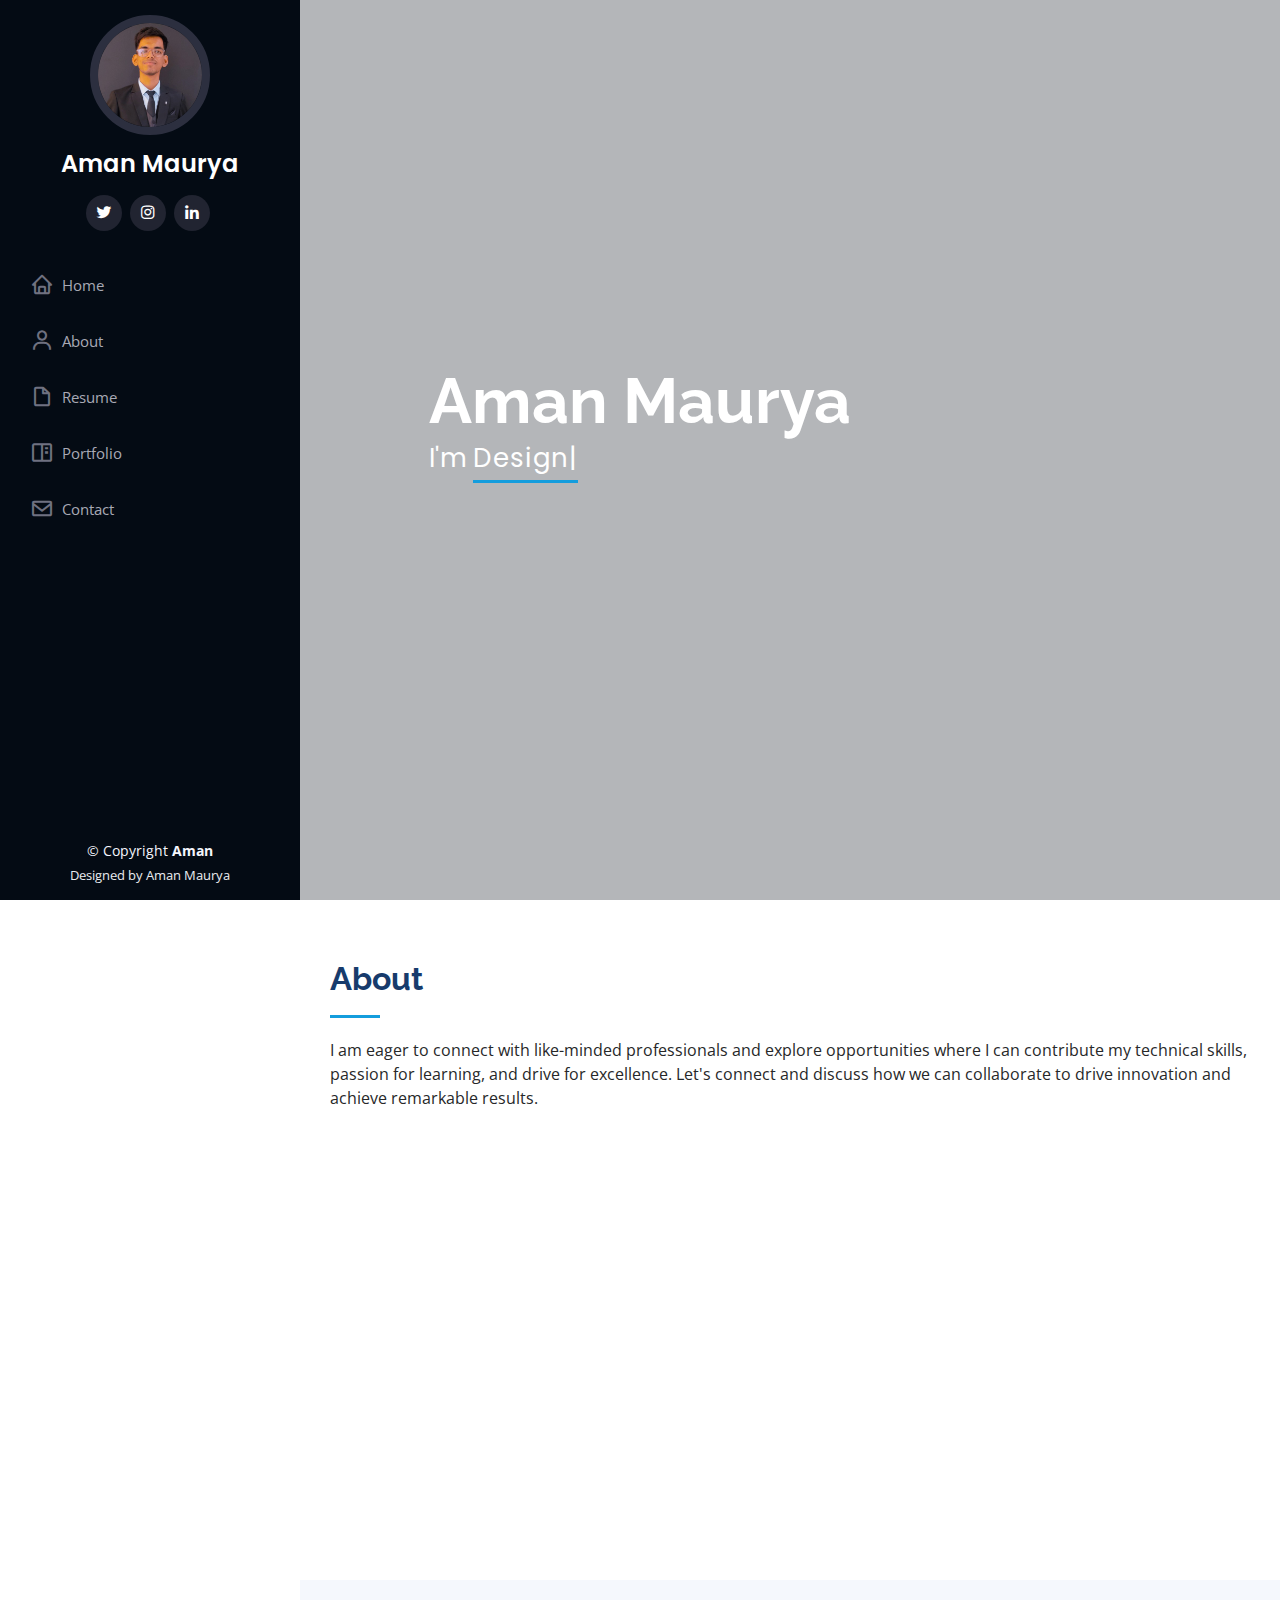
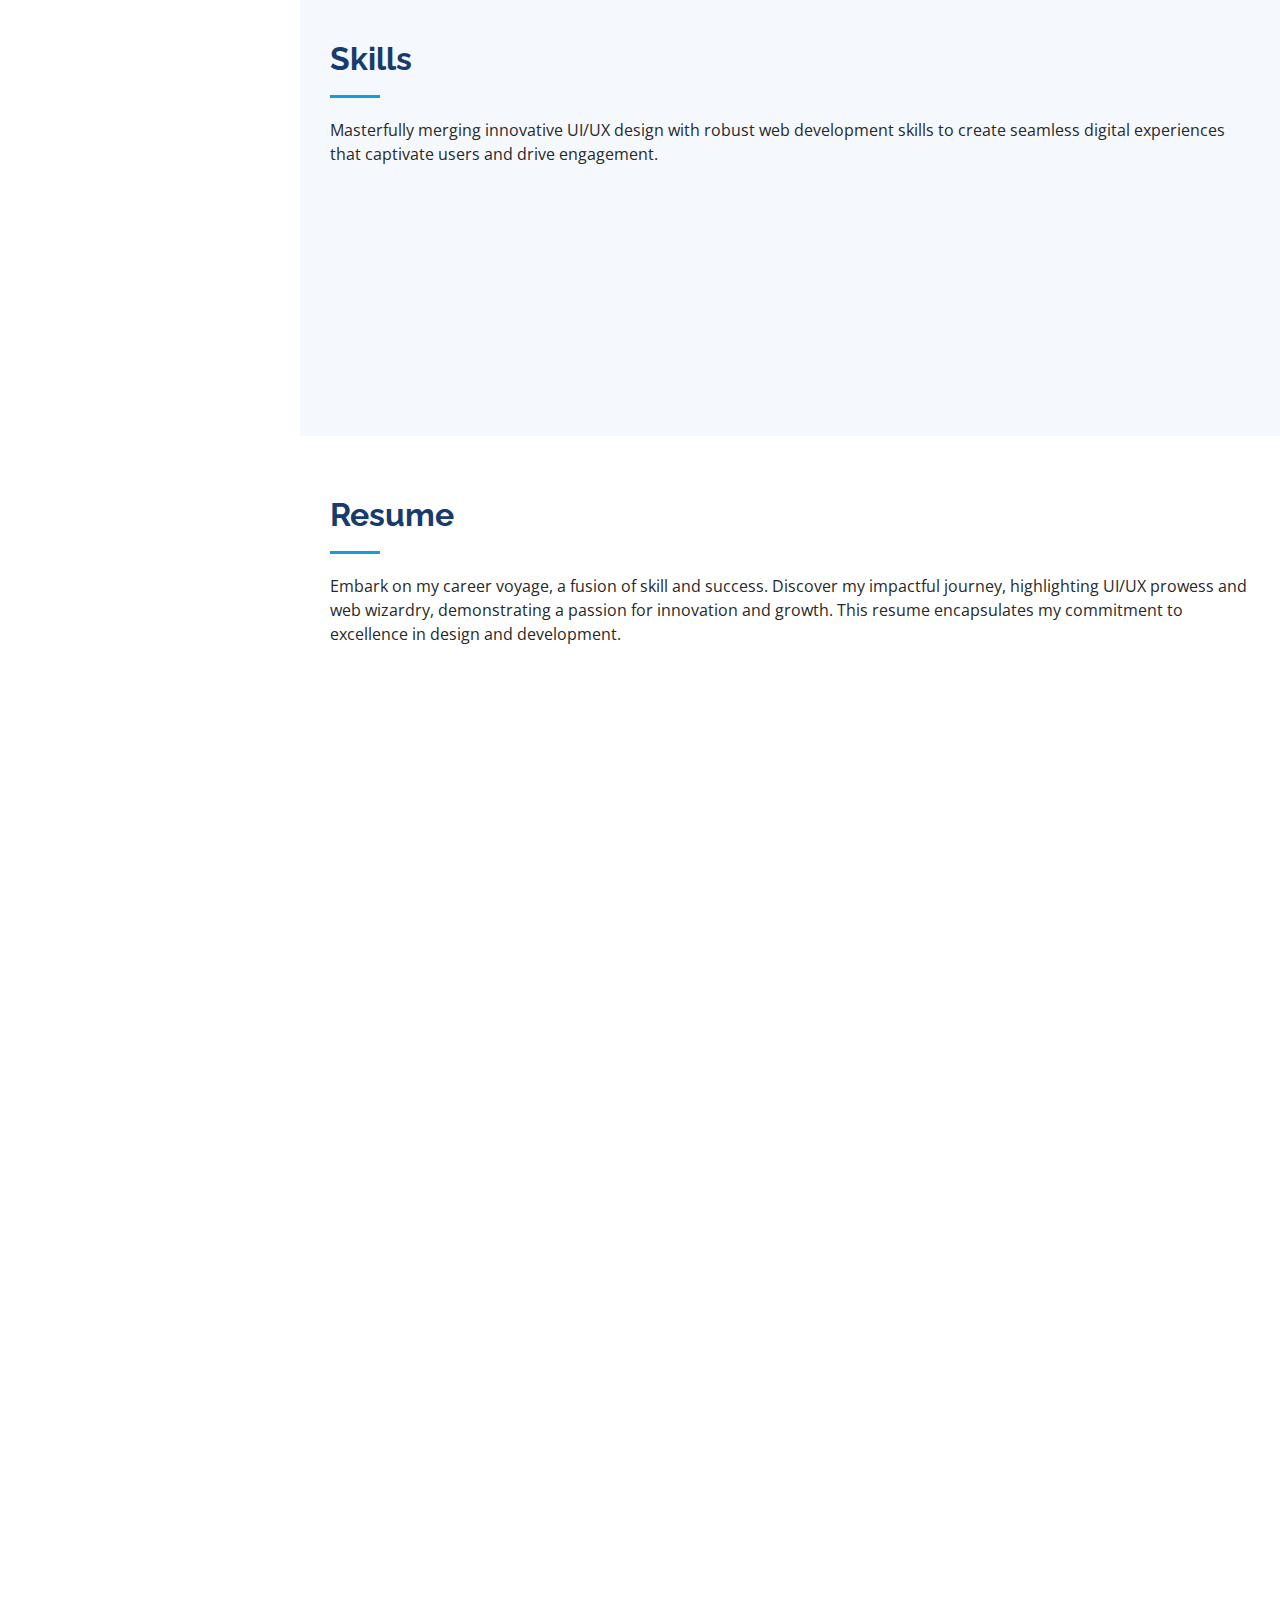
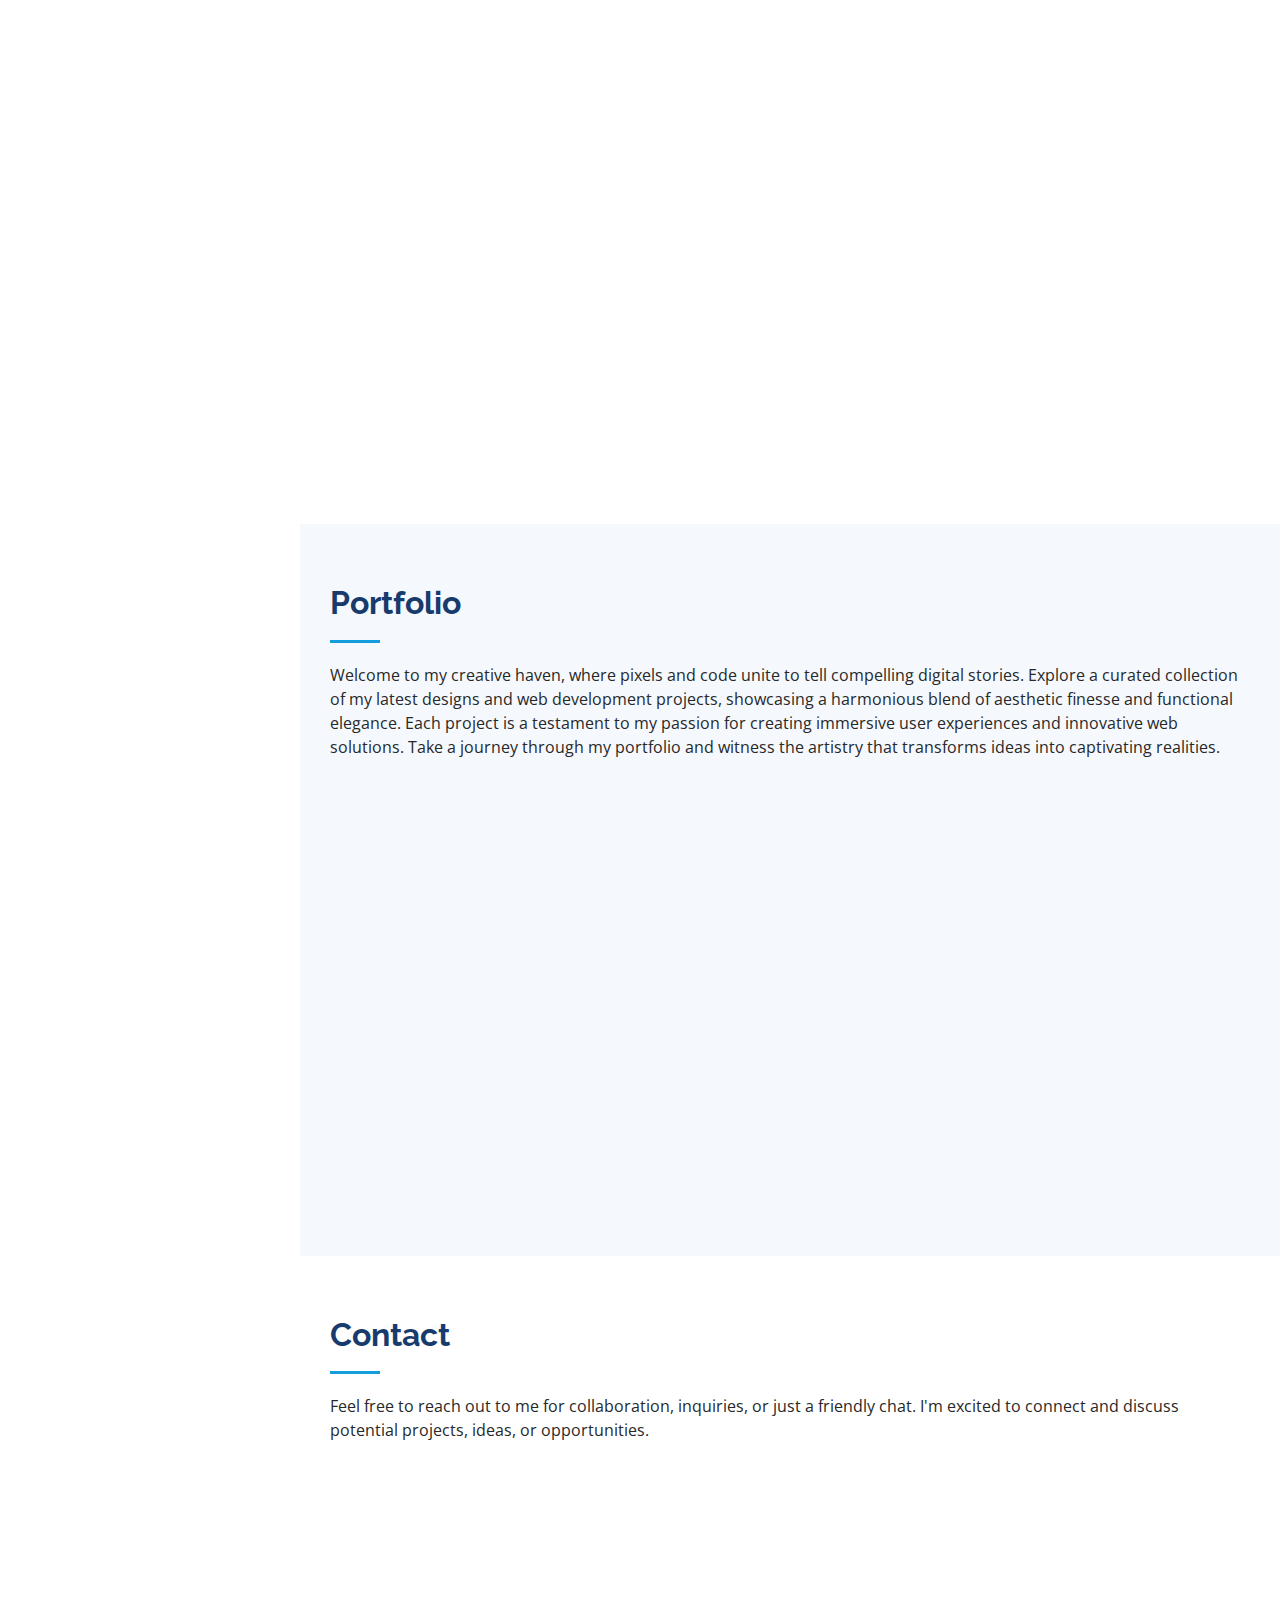
==== index.html @ db5839cf "Initial commit" ====
<!DOCTYPE html>
<html lang="en">

<head>
  <meta charset="utf-8">
  <meta content="width=device-width, initial-scale=1.0" name="viewport">

  <title>Portfolio Aman Maurya - Index</title>
  <meta content="" name="description">
  <meta content="" name="keywords">

  <!-- Favicons -->
  <link href="assets/img/favicon.png" rel="icon">

  <!-- Google Fonts -->
  <link href="https://fonts.googleapis.com/css?family=Open+Sans:300,300i,400,400i,600,600i,700,700i|Raleway:300,300i,400,400i,500,500i,600,600i,700,700i|Poppins:300,300i,400,400i,500,500i,600,600i,700,700i" rel="stylesheet">

  <!-- Vendor CSS Files -->
  <link href="assets/vendor/aos/aos.css" rel="stylesheet">
  <link href="assets/vendor/bootstrap/css/bootstrap.min.css" rel="stylesheet">
  <link href="assets/vendor/bootstrap-icons/bootstrap-icons.css" rel="stylesheet">
  <link href="assets/vendor/boxicons/css/boxicons.min.css" rel="stylesheet">
  <link href="assets/vendor/glightbox/css/glightbox.min.css" rel="stylesheet">
  <link href="assets/vendor/swiper/swiper-bundle.min.css" rel="stylesheet">

  <!-- Template Main CSS File -->
  <link href="assets/css/style.css" rel="stylesheet">

</head>

<body>

  <!-- ======= Mobile nav toggle button ======= -->
  <i class="bi bi-list mobile-nav-toggle d-xl-none"></i>

  <!-- ======= Header ======= -->
  <header id="header">
    <div class="d-flex flex-column">

      <div class="profile">
        <img src="assets/img/profile-img.jpg" alt="" class="img-fluid rounded-circle">
        <h1 class="text-light"><a href="index.html">Aman Maurya</a></h1>
        <div class="social-links mt-3 text-center">
            <a href="https://twitter.com/AmanMaurya_02" class="twitter"><i class="bx bxl-twitter"></i></a>
            <a href="https://instagram.com/amanmaurya02/" class="instagram"><i class="bx bxl-instagram"></i></a>
            <a href="https://www.linkedin.com/in/aman-maurya02/" class="linkedin"><i class="bx bxl-linkedin"></i></a>
        </div>
    </div>
    

      <nav id="navbar" class="nav-menu navbar">
        <ul>
          <li><a href="#home" class="nav-link scrollto active"><i class="bx bx-home"></i> <span>Home</span></a></li>
          <li><a href="#about" class="nav-link scrollto"><i class="bx bx-user"></i> <span>About</span></a></li>
          <li><a href="#resume" class="nav-link scrollto"><i class="bx bx-file-blank"></i> <span>Resume</span></a></li>
          <li><a href="#portfolio" class="nav-link scrollto"><i class="bx bx-book-content"></i> <span>Portfolio</span></a></li>
          <li><a href="#contact" class="nav-link scrollto"><i class="bx bx-envelope"></i> <span>Contact</span></a></li>
        </ul>
      </nav><!-- .nav-menu -->
    </div>
  </header><!-- End Header -->
<div id="home"></div>
  <!-- ======= Hero Section ======= -->
  <section id="hero" class="d-flex flex-column justify-content-center align-items-center">
    <div class="hero-container" data-aos="fade-in">
      <h1>Aman Maurya</h1>
      <p>I'm <span class="typed" data-typed-items="Designer, Developer, Freelancer"></span></p>
    </div>
  </section><!-- End Hero -->

  <main id="main">

    <!-- ======= About Section ======= -->
    <div id="home"></div>
    <section id="about" class="about">
      <div class="container">

        <div class="section-title">
          <h2>About</h2>
          <p>I am eager to connect with like-minded professionals and explore opportunities where I can contribute my technical skills, passion for learning, and drive for excellence. Let's connect and discuss how we can collaborate to drive innovation and achieve remarkable results.</p>
        </div>

        <div class="row">
          <div class="col-lg-3" data-aos="fade-right">
            <img src="assets/img/profile-img.jpg" class="img-fluid" alt="">
          </div>
          <div class="col-lg-8 pt-4 pt-lg-0 content" data-aos="fade-left">
            <h3>UI/UX Designer &amp; Web Developer.</h3>
            <p class="fst-italic">
              A versatile creator shaping digital experiences through elegant design and seamless development.
            </p>
            <div class="row">
              <div class="col-lg-6">
                <ul>
                  <li><i class="bi bi-chevron-right"></i> <strong>Birthday:</strong> <span>2 October 2004</span></li>
                  <li><i class="bi bi-chevron-right"></i> <strong>Website:</strong> <span>www.example.com</span></li>
                  <li><i class="bi bi-chevron-right"></i> <strong>City:</strong> <span>Mumbai, Maharashtra</span></li>
                </ul>
              </div>
              <div class="col-lg-6">
                <ul>
                  <li><i class="bi bi-chevron-right"></i> <strong>Age:</strong> <span>18</span></li>
                  <li><i class="bi bi-chevron-right"></i> <strong>Degree:</strong> <span>Diploma in I.T</span></li>
                  <li><i class="bi bi-chevron-right"></i> <strong>Freelance:</strong> <span>Available</span></li>
                </ul>
              </div>
            </div>
            <p style="text-align: justify;">
              As a dynamic student and proficient web developer, I seamlessly blend my technical expertise with strong leadership acumen. With a passion for innovation and a knack for problem-solving, I am dedicated to crafting immersive digital experiences that leave a lasting impression. My journey as a lifelong learner drives me to explore new horizons and inspire collaborative excellence.
            </p>
          </div>
        </div>

      </div>
    </section><!-- End About Section -->

    <!-- ======= Skills Section ======= -->
    <section id="skills" class="skills section-bg">
      <div class="container">

        <div class="section-title">
          <h2>Skills</h2>
          <p>Masterfully merging innovative UI/UX design with robust web development skills to create seamless digital experiences that captivate users and drive engagement.</p>
        </div>

        <div class="row skills-content">

          <div class="col-lg-6" data-aos="fade-up">

            <div class="progress">
              <span class="skill">HTML <i class="val">100%</i></span>
              <div class="progress-bar-wrap">
                <div class="progress-bar" role="progressbar" aria-valuenow="100" aria-valuemin="0" aria-valuemax="100"></div>
              </div>
            </div>

            <div class="progress">
              <span class="skill">CSS <i class="val">90%</i></span>
              <div class="progress-bar-wrap">
                <div class="progress-bar" role="progressbar" aria-valuenow="90" aria-valuemin="0" aria-valuemax="100"></div>
              </div>
            </div>

            <div class="progress">
              <span class="skill">JavaScript <i class="val">75%</i></span>
              <div class="progress-bar-wrap">
                <div class="progress-bar" role="progressbar" aria-valuenow="75" aria-valuemin="0" aria-valuemax="100"></div>
              </div>
            </div>

          </div>

          <div class="col-lg-6" data-aos="fade-up" data-aos-delay="100">

            <div class="progress">
              <span class="skill">Java <i class="val">80%</i></span>
              <div class="progress-bar-wrap">
                <div class="progress-bar" role="progressbar" aria-valuenow="80" aria-valuemin="0" aria-valuemax="100"></div>
              </div>
            </div>

            <div class="progress">
              <span class="skill">WordPress/CMS <i class="val">90%</i></span>
              <div class="progress-bar-wrap">
                <div class="progress-bar" role="progressbar" aria-valuenow="90" aria-valuemin="0" aria-valuemax="100"></div>
              </div>
            </div>

            <div class="progress">
              <span class="skill">Photoshop <i class="val">55%</i></span>
              <div class="progress-bar-wrap">
                <div class="progress-bar" role="progressbar" aria-valuenow="55" aria-valuemin="0" aria-valuemax="100"></div>
              </div>
            </div>

          </div>

        </div>

      </div>
    </section><!-- End Skills Section -->

    <!-- ======= Resume Section ======= -->
    <div id="resume"></div>
    <section id="resume" class="resume">
      <div class="container">

        <div class="section-title">
          <h2>Resume</h2>
          <p>Embark on my career voyage, a fusion of skill and success. Discover my impactful journey, highlighting UI/UX prowess and web wizardry, demonstrating a passion for innovation and growth. 
            This resume encapsulates my commitment to excellence in design and development.</p>
        </div>

        <div class="row">
          <div class="col-lg-6" data-aos="fade-up">
            <h3 class="resume-title">Summary</h3>
            <div class="resume-item pb-0">
              <h4>Aman Maurya</h4>
              <p><em>To seek and maintain full-time position that offers professional challenges utilizing interpersonal skills, 
                excellent time management and problem-solving skills.</em></p>
              <ul>
                <li>Mumbai, Maharashtra</li>
                <li>+91 9653638477</li>
                <li>mauryaaman9653@gmail.com</li>
              </ul>
            </div>
            <h3 class="resume-title">Education</h3>
            <div class="resume-item">
              <h4>Bachelor in Information Technology</h4>
              <h5>2023 - Present</h5>
              <p><em>Thakur College of Engineering and Technology, Kandivali East-101</em></p>
            </div>
            <div class="resume-item">
              <h4>Diploma in Information Technology</h4>
              <h5>2020 - 2023</h5>
              <p><em>Thakur Polytechnic, Kandivali East-101</em></p>
              <p>Passed with 90.27 %</p>
            </div>
            <h3 class="resume-title">Work History</h3>
            <div class="resume-item">
              <h4>Technical Head</h4>
              <h5>Feb 2022 - May 2023</h5>
              <p><em>ISTE Committe, Thakur Polytechnic</em></p>
            </div>
            <div class="resume-item">
              <h4>Vighnesh inc</h4>
              <h5>July 2022 - Augush 2022</h5>
              <p><em>Internship</em></p>
            </div>
            <div class="resume-item">
              <h4>Campus Ambassador</h4>
              <h5>Nov 2021 - Dec 2021</h5>
              <p><em>National Engineering Olympiads.</em></p>
            </div>
            <h3 class="resume-title">Awards</h3>
            <div class="resume-item">
              <h4>Best Student of I.T Department</h4>
              <h5>2023</h5>
              <p><em>Thakur Polytechnic</em></p>
            </div>
          </div>
          <div class="col-lg-6" data-aos="fade-up" data-aos-delay="100">
            <h3 class="resume-title">Professional Experience</h3>
            <div class="resume-item">
              <h4>Full Stack Developer</h4>
              <h5>July 2023 - August 2023</h5>
              <p><em>Intern at BharatIntern</em></p>
              <ul>
                <li>Enhanced user experiences with responsive HTML, CSS, and JavaScript.</li>
                <li>Collaborated on dynamic feature implementation with cross-functional teams.</li>
                <li>Gained full stack expertise by contributing to backend design and development.</li>
                <li>Optimized code for improved performance and streamlined interactions.</li>
              </ul>
            </div>
            <div class="resume-item">
              <h4>Web Development and Designing</h4>
              <h5>July 2023 - August 2023</h5>
              <p><em>Intern at Oasis Infobyte</em></p>
              <ul>
                <li>Elevated UI through HTML, CSS, and JavaScript in front-end tasks.</li>
                <li>Boosted project efficiency by collaborating on web feature deployment.</li>
                <li>Gained versatility in web development through diverse project involvement.</li>
                <li>Optimized website functionality through code adaptation and refinement.</li>
              </ul>
            </div>
            <div class="resume-item">
              <h4>Kryptonox - A Cryptocurrency Transfer Website</h4>
              <h5>February 2023 - Present</h5>
              <p><em>Founder</em></p>
              <ul>
                <li>Launched blockchain-based cryptocurrency transfer platform.</li>
                <li>Optimized secure and efficient transactions for Kryptonox users.</li>
               </ul>
            </div>
            <div class="resume-item">
              <h4>Ethical Hacker</h4>
              <h5>February 2022 - March 2022</h5>
              <p><em>Intern at Internshipstudio.com</em></p>
              <ul>
                <li>Applied ethical hacking techniques to enhance cybersecurity measures.</li>
                <li>Collaborated on identifying vulnerabilities and implementing targeted solutions.</li>
                <li>Expanded skill set through diverse ethical hacking challenges and projects.</li>
               </ul>
            </div>
          </div>
        </div>
      </div>
    </section><!-- End Resume Section -->

    <!-- ======= Portfolio Section ======= -->
    <div id="portfolio"></div>
    <section id="portfolio" class="portfolio section-bg">
      <div class="container">

        <div class="section-title">
          <h2>Portfolio</h2>
          <p>Welcome to my creative haven, where pixels and code unite to tell compelling digital stories. Explore a curated collection of my latest designs and web development projects, 
            showcasing a harmonious blend of aesthetic finesse and functional elegance. Each project is a testament to my passion for creating immersive user experiences and innovative web solutions. Take a journey through my portfolio and witness the artistry that transforms ideas into captivating realities.</p>
        </div>

        <div class="row" data-aos="fade-up">
          <div class="col-lg-12 d-flex justify-content-center">
            <ul id="portfolio-flters">
              <li data-filter=".filter-web">Web</li>
            </ul>
          </div>
        </div>

        <div class="row portfolio-container" data-aos="fade-up" data-aos-delay="100">

          <div class="col-lg-4 col-md-6 portfolio-item filter-web">
            <div class="portfolio-wrap">
              <img src="assets/img/portfolio/portfolio-1.jpg" class="img-fluid" alt="">
              <div class="portfolio-links">
                <a href="assets/img/portfolio/portfolio-1.jpg" data-gallery="portfolioGallery" class="portfolio-lightbox" title="Web 1"><i class="bx bx-plus"></i></a>
                <a href="portfolio-details.html#breadcrumbs" title="More Details"><i class="bx bx-link"></i></a>

              </div>
            </div>
          </div>

          <div class="col-lg-4 col-md-6 portfolio-item filter-web">
            <div class="portfolio-wrap">
              <img src="assets/img/portfolio/portfolio-2.jpg" class="img-fluid" alt="">
              <div class="portfolio-links">
                <a href="assets/img/portfolio/portfolio-2.jpg" data-gallery="portfolioGallery" class="portfolio-lightbox" title="Web 2"><i class="bx bx-plus"></i></a>
                <a href="portfolio-details.html#resume" title="More Details"><i class="bx bx-link"></i></a>
              </div>
            </div>
          </div>

          <div class="col-lg-4 col-md-6 portfolio-item filter-web">
            <div class="portfolio-wrap">
              <img src="assets/img/portfolio/portfolio-3.jpg" class="img-fluid" alt="">
              <div class="portfolio-links">
                <a href="assets/img/portfolio/portfolio-3.jpg" data-gallery="portfolioGallery" class="portfolio-lightbox" title="Web 3"><i class="bx bx-plus"></i></a>
                <a href="portfolio-details.html#blog" title="More Details"><i class="bx bx-link"></i></a>
              </div>
            </div>
          </div>

          <div class="col-lg-4 col-md-6 portfolio-item filter-web">
            <div class="portfolio-wrap">
              <img src="assets/img/portfolio/portfolio-5.jpg" class="img-fluid" alt="">
              <div class="portfolio-links">
                <a href="assets/img/portfolio/portfolio-5.jpg" data-gallery="portfolioGallery" class="portfolio-lightbox" title="Web 4"><i class="bx bx-plus"></i></a>
                <a href="portfolio-details.html#portfolio" title="More Details"><i class="bx bx-link"></i></a>
              </div>
            </div>
          </div>


        </div>

      </div>
    </section><!-- End Portfolio Section -->

    <!-- ======= Contact Section ======= -->
    <div id="contact"></div>
    <section id="contact" class="contact">
      <div class="container">

        <div class="section-title">
          <h2>Contact</h2>
          <p>Feel free to reach out to me for collaboration, inquiries, or just a friendly chat. I'm excited to connect and discuss potential projects, ideas, or opportunities.</p>
        </div>

        <div class="row" data-aos="fade-in">

          <div class="col-lg-5 d-flex align-items-stretch">
            <div class="info">
              <div class="address">
                <i class="bi bi-geo-alt"></i>
                <h4>Location:</h4>
                <p>Mumbai, Maharashtra, India</p>
              </div>

              <div class="email">
                <i class="bi bi-envelope"></i>
                <h4>Email:</h4>
                <p>mauryaaman9653@gmail.com</p>
              </div>

              <div class="phone">
                <i class="bi bi-phone"></i>
                <h4>Call:</h4>
                <p>+91 9653638477</p>
              </div>
            </div>

          </div>

        </div>

      </div>
    </section><!-- End Contact Section -->

  </main><!-- End #main -->

  <!-- ======= Footer ======= -->
  <footer id="footer">
    <div class="container">
      <div class="copyright">
        &copy; Copyright <strong><span>Aman</span></strong>
      </div>
      <div class="credits">
        Designed by Aman Maurya
      </div>
    </div>
  </footer><!-- End  Footer -->

  <a href="#" class="back-to-top d-flex align-items-center justify-content-center"><i class="bi bi-arrow-up-short"></i></a>

  <!-- Vendor JS Files -->
  <script src="assets/vendor/purecounter/purecounter_vanilla.js"></script>
  <script src="assets/vendor/aos/aos.js"></script>
  <script src="assets/vendor/bootstrap/js/bootstrap.bundle.min.js"></script>
  <script src="assets/vendor/glightbox/js/glightbox.min.js"></script>
  <script src="assets/vendor/isotope-layout/isotope.pkgd.min.js"></script>
  <script src="assets/vendor/swiper/swiper-bundle.min.js"></script>
  <script src="assets/vendor/typed.js/typed.umd.js"></script>
  <script src="assets/vendor/waypoints/noframework.waypoints.js"></script>
  <script src="assets/vendor/php-email-form/validate.js"></script>

  <!-- Template Main JS File -->
  <script src="assets/js/main.js"></script>

</body>

</html>
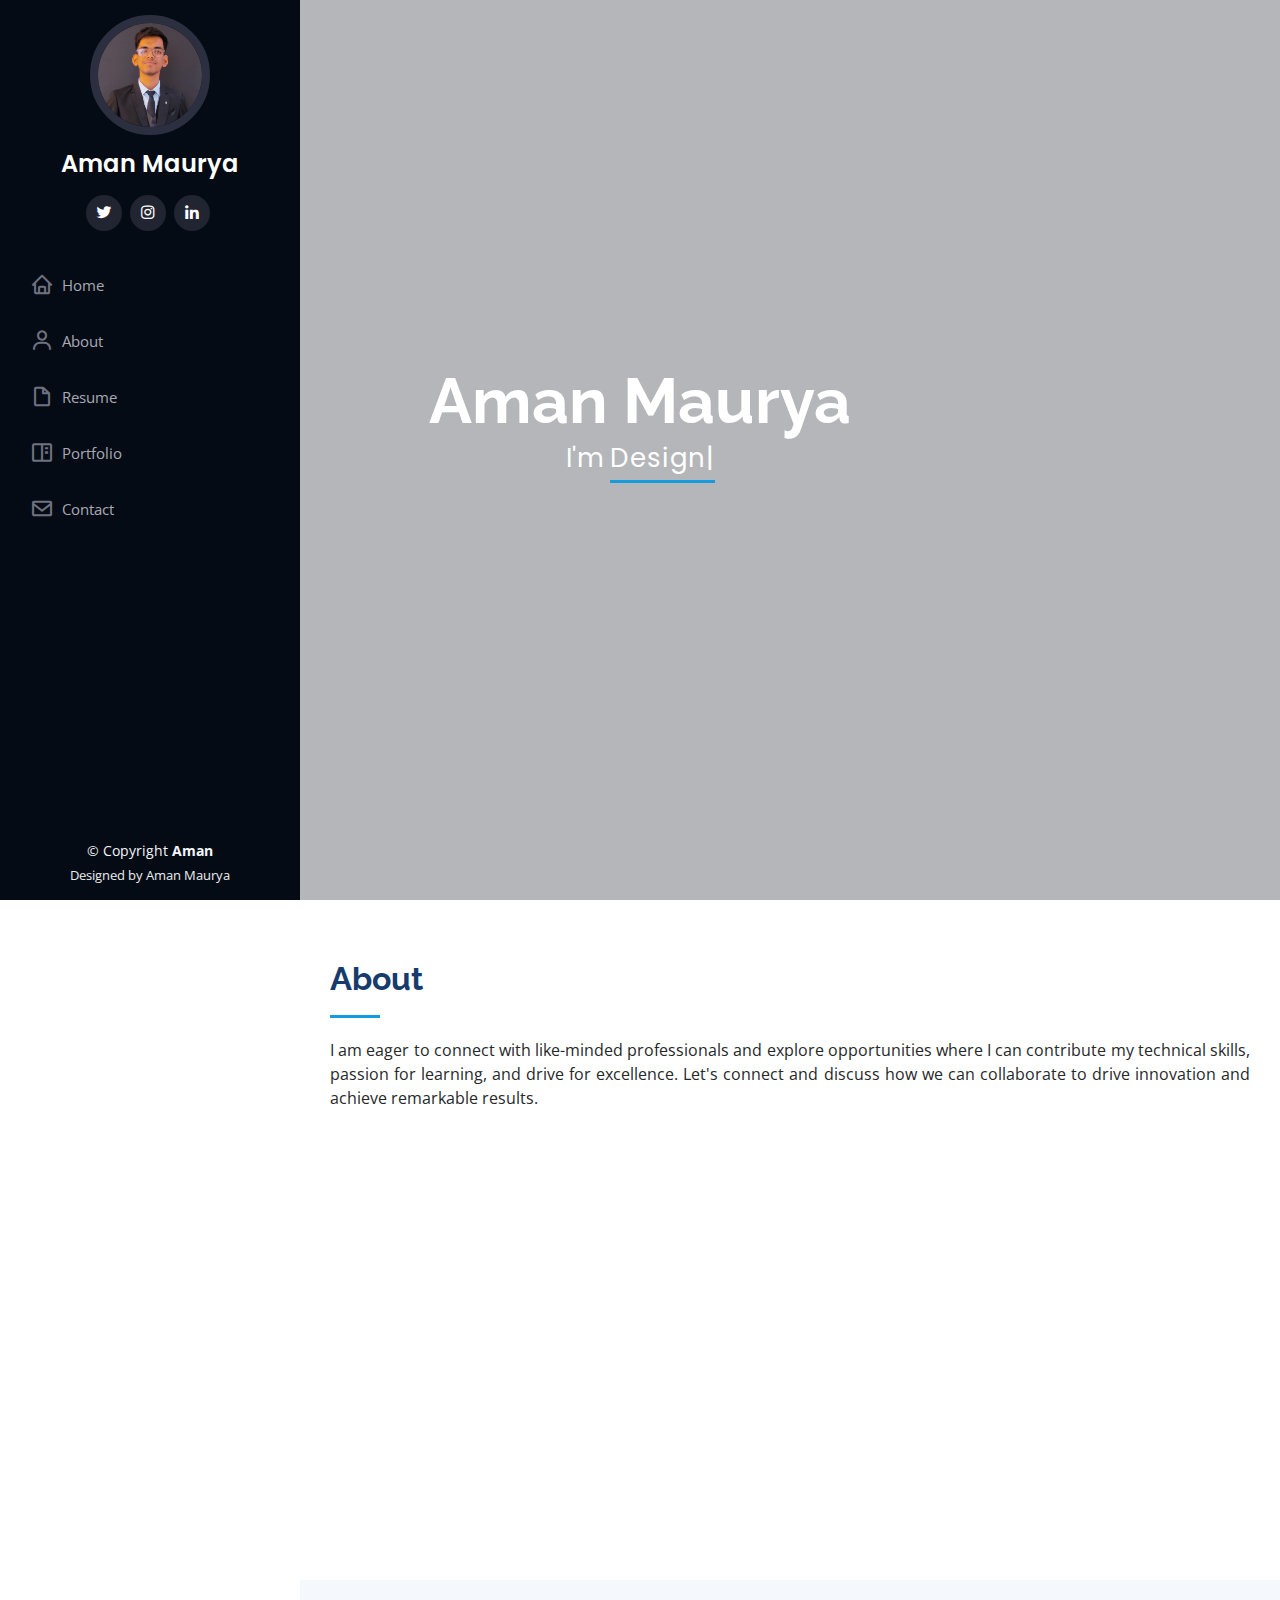
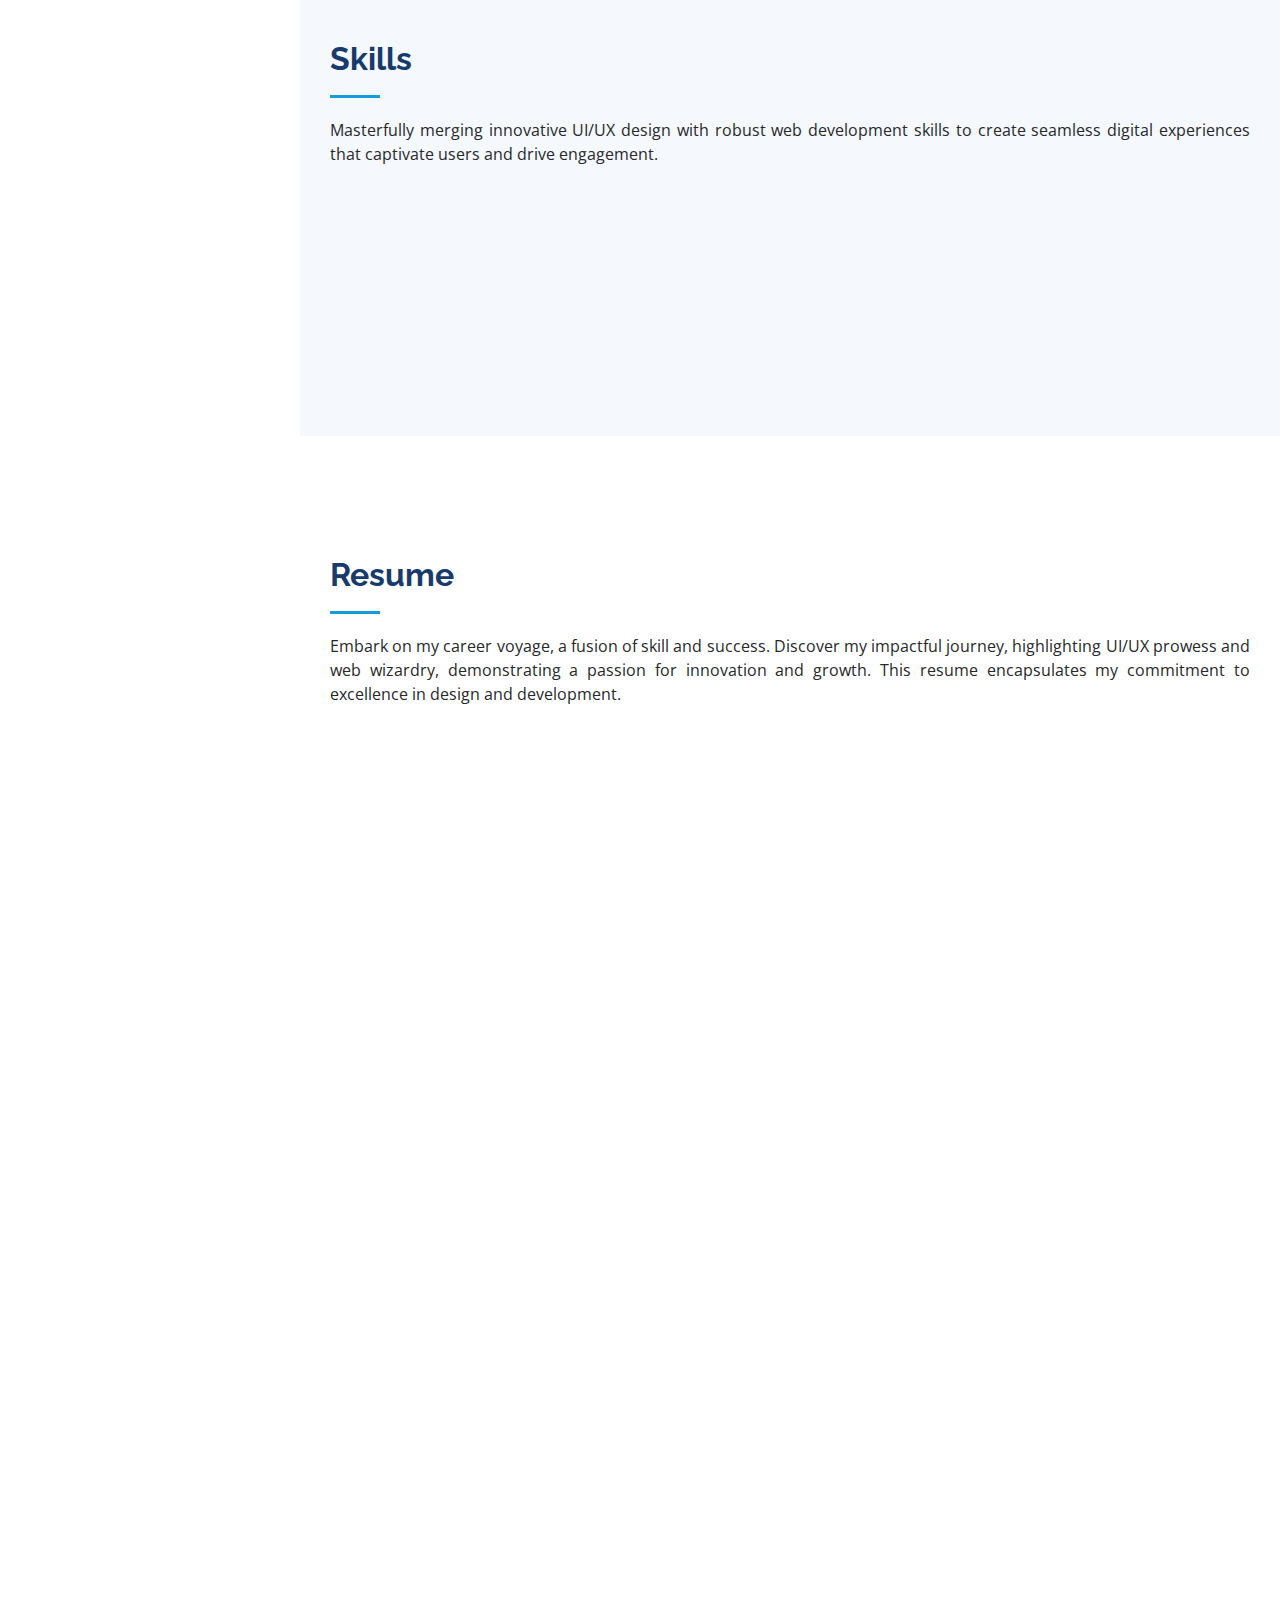
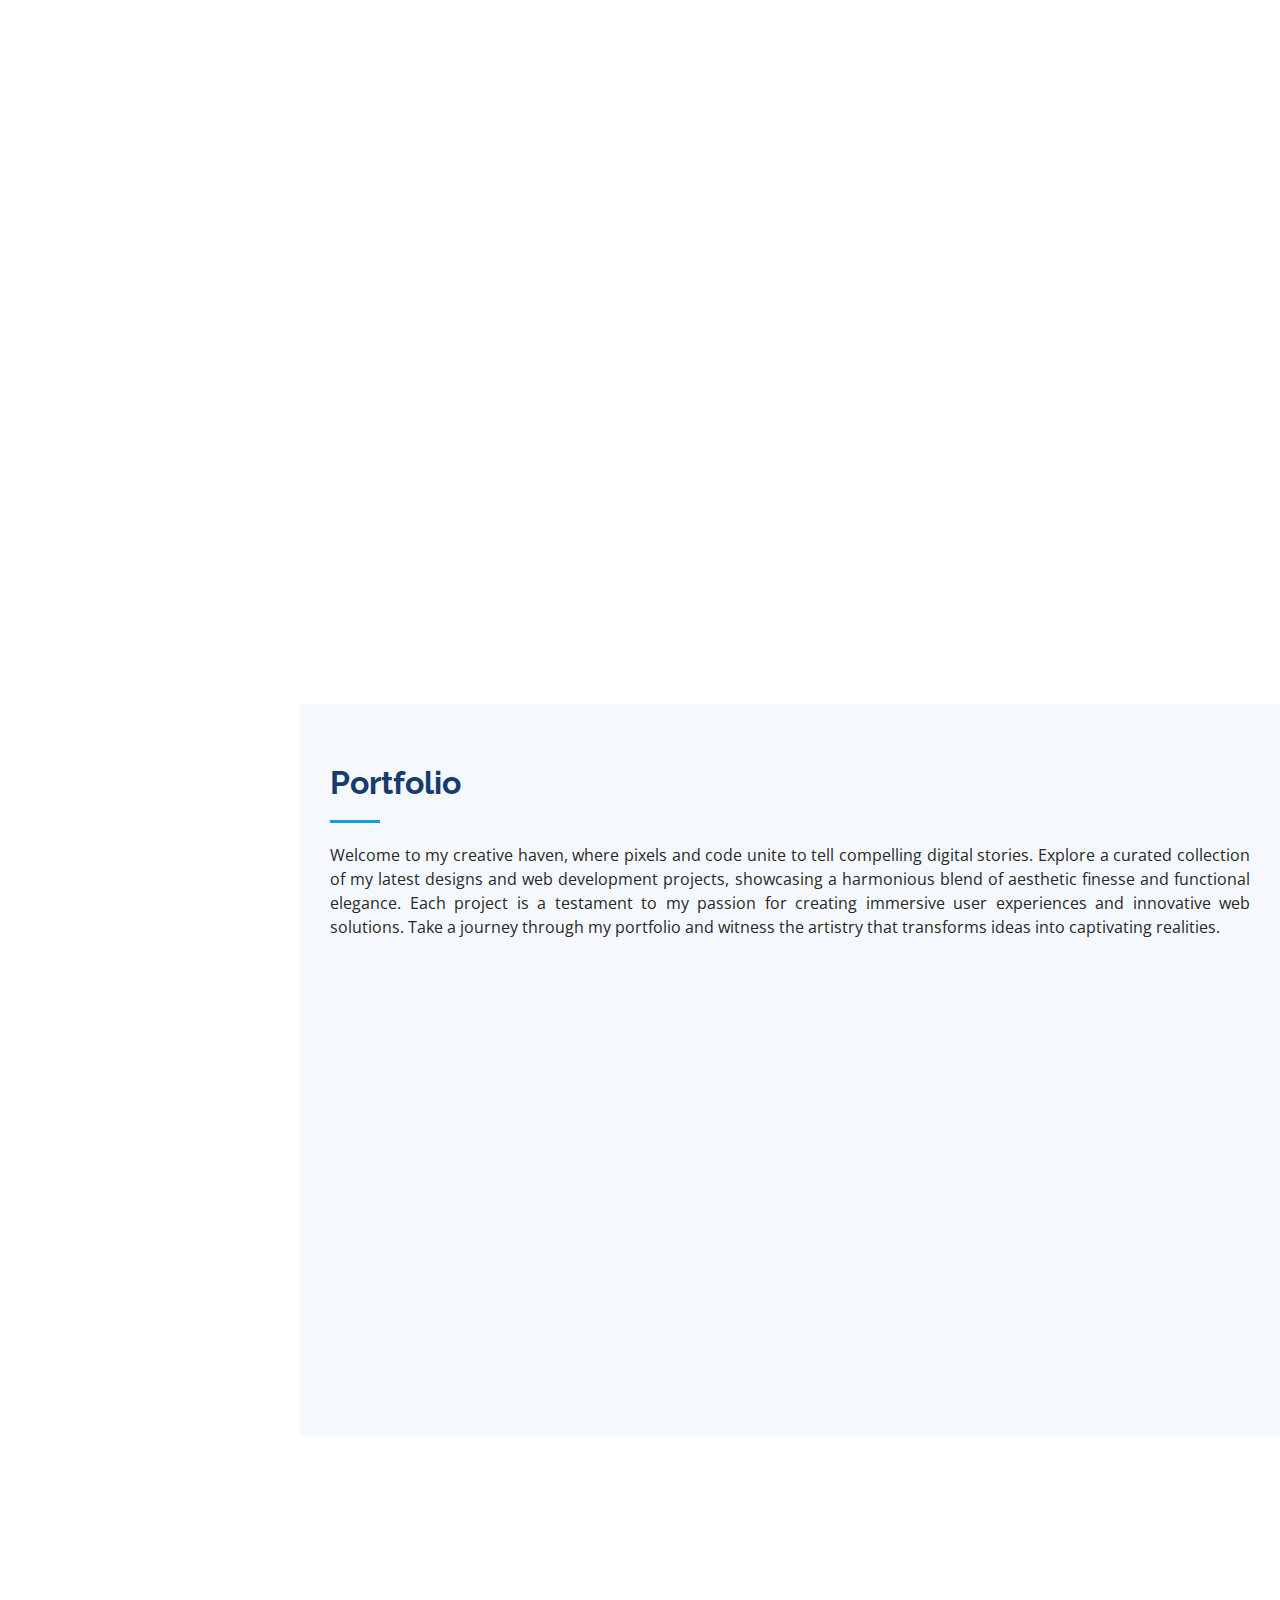
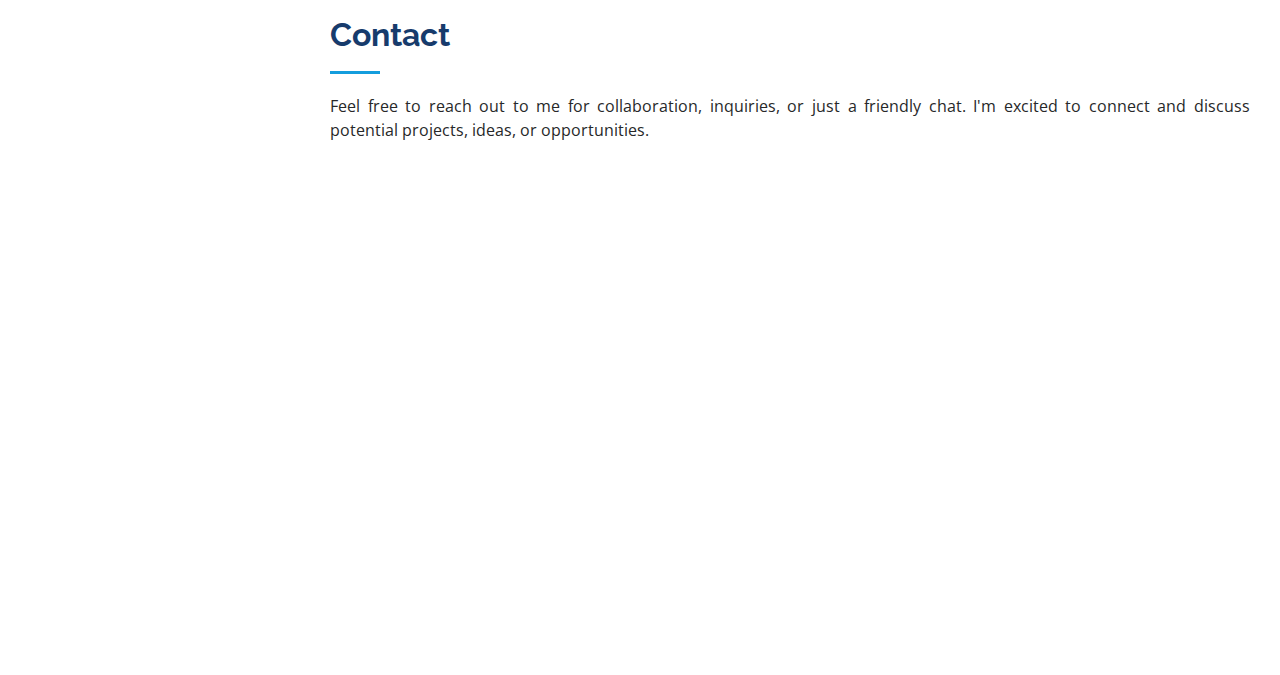
==== commit 3532799a: "Initial commit" ====
--- a/index.html
+++ b/index.html
@@ -5,17 +5,14 @@
   <meta charset="utf-8">
   <meta content="width=device-width, initial-scale=1.0" name="viewport">
 
-  <title>Portfolio Aman Maurya - Index</title>
+  <title>Portfolio Aman Maurya</title>
   <meta content="" name="description">
   <meta content="" name="keywords">
-
-  <!-- Favicons -->
+ 
   <link href="assets/img/favicon.png" rel="icon">
 
-  <!-- Google Fonts -->
   <link href="https://fonts.googleapis.com/css?family=Open+Sans:300,300i,400,400i,600,600i,700,700i|Raleway:300,300i,400,400i,500,500i,600,600i,700,700i|Poppins:300,300i,400,400i,500,500i,600,600i,700,700i" rel="stylesheet">
 
-  <!-- Vendor CSS Files -->
   <link href="assets/vendor/aos/aos.css" rel="stylesheet">
   <link href="assets/vendor/bootstrap/css/bootstrap.min.css" rel="stylesheet">
   <link href="assets/vendor/bootstrap-icons/bootstrap-icons.css" rel="stylesheet">
@@ -23,7 +20,6 @@
   <link href="assets/vendor/glightbox/css/glightbox.min.css" rel="stylesheet">
   <link href="assets/vendor/swiper/swiper-bundle.min.css" rel="stylesheet">
 
-  <!-- Template Main CSS File -->
   <link href="assets/css/style.css" rel="stylesheet">
 
 </head>
@@ -59,14 +55,20 @@
       </nav><!-- .nav-menu -->
     </div>
   </header><!-- End Header -->
-<div id="home"></div>
-  <!-- ======= Hero Section ======= -->
-  <section id="hero" class="d-flex flex-column justify-content-center align-items-center">
-    <div class="hero-container" data-aos="fade-in">
-      <h1>Aman Maurya</h1>
-      <p>I'm <span class="typed" data-typed-items="Designer, Developer, Freelancer"></span></p>
-    </div>
-  </section><!-- End Hero -->
+  <div id="home"></div>
+  <!-- ======= Hero Section -->
+<section id="hero" class="d-flex flex-column justify-content-center align-items-center">
+  <video autoplay loop muted playsinline id="hero-video">
+    <source src="./assets/img/video.mp4" type="video/mp4">
+    Your browser does not support the video tag.
+  </video>
+  <div class="hero-container" data-aos="fade-in">
+    <h1>Aman Maurya</h1>
+    <p>I'm <span class="typed" data-typed-items="Designer, Developer, Freelancer"></span></p>
+  </div>
+</section>
+<!-- End Hero -->
+
 
   <main id="main">
 
@@ -77,7 +79,7 @@
 
         <div class="section-title">
           <h2>About</h2>
-          <p>I am eager to connect with like-minded professionals and explore opportunities where I can contribute my technical skills, passion for learning, and drive for excellence. Let's connect and discuss how we can collaborate to drive innovation and achieve remarkable results.</p>
+          <p style="text-align: justify;">I am eager to connect with like-minded professionals and explore opportunities where I can contribute my technical skills, passion for learning, and drive for excellence. Let's connect and discuss how we can collaborate to drive innovation and achieve remarkable results.</p>
         </div>
 
         <div class="row">
@@ -93,7 +95,8 @@
               <div class="col-lg-6">
                 <ul>
                   <li><i class="bi bi-chevron-right"></i> <strong>Birthday:</strong> <span>2 October 2004</span></li>
-                  <li><i class="bi bi-chevron-right"></i> <strong>Website:</strong> <span>www.example.com</span></li>
+                  <li><i class="bi bi-chevron-right"></i> <strong>Website:</strong> <span><a href="#">https://amanmaurya.me/</a></span></li>
+                  
                   <li><i class="bi bi-chevron-right"></i> <strong>City:</strong> <span>Mumbai, Maharashtra</span></li>
                 </ul>
               </div>
@@ -120,7 +123,7 @@
 
         <div class="section-title">
           <h2>Skills</h2>
-          <p>Masterfully merging innovative UI/UX design with robust web development skills to create seamless digital experiences that captivate users and drive engagement.</p>
+          <p style="text-align: justify;">Masterfully merging innovative UI/UX design with robust web development skills to create seamless digital experiences that captivate users and drive engagement.</p>
         </div>
 
         <div class="row skills-content">
@@ -181,13 +184,13 @@
     </section><!-- End Skills Section -->
 
     <!-- ======= Resume Section ======= -->
-    <div id="resume"></div>
+    <section id="resume1">
     <section id="resume" class="resume">
       <div class="container">
 
         <div class="section-title">
           <h2>Resume</h2>
-          <p>Embark on my career voyage, a fusion of skill and success. Discover my impactful journey, highlighting UI/UX prowess and web wizardry, demonstrating a passion for innovation and growth. 
+          <p style="text-align: justify;">Embark on my career voyage, a fusion of skill and success. Discover my impactful journey, highlighting UI/UX prowess and web wizardry, demonstrating a passion for innovation and growth. 
             This resume encapsulates my commitment to excellence in design and development.</p>
         </div>
 
@@ -196,12 +199,12 @@
             <h3 class="resume-title">Summary</h3>
             <div class="resume-item pb-0">
               <h4>Aman Maurya</h4>
-              <p><em>To seek and maintain full-time position that offers professional challenges utilizing interpersonal skills, 
+              <p style="text-align: justify;"><em>To seek and maintain full-time position that offers professional challenges utilizing interpersonal skills, 
                 excellent time management and problem-solving skills.</em></p>
               <ul>
                 <li>Mumbai, Maharashtra</li>
                 <li>+91 9653638477</li>
-                <li>mauryaaman9653@gmail.com</li>
+                <li>amanmaurya.me@gmail.com</li>
               </ul>
             </div>
             <h3 class="resume-title">Education</h3>
@@ -285,16 +288,17 @@
           </div>
         </div>
       </div>
-    </section><!-- End Resume Section -->
+    </section>
+  </section><!-- End Resume Section -->
 
     <!-- ======= Portfolio Section ======= -->
-    <div id="portfolio"></div>
+    <section id="portfolio1">
     <section id="portfolio" class="portfolio section-bg">
       <div class="container">
 
         <div class="section-title">
           <h2>Portfolio</h2>
-          <p>Welcome to my creative haven, where pixels and code unite to tell compelling digital stories. Explore a curated collection of my latest designs and web development projects, 
+          <p style="text-align: justify;">Welcome to my creative haven, where pixels and code unite to tell compelling digital stories. Explore a curated collection of my latest designs and web development projects, 
             showcasing a harmonious blend of aesthetic finesse and functional elegance. Each project is a testament to my passion for creating immersive user experiences and innovative web solutions. Take a journey through my portfolio and witness the artistry that transforms ideas into captivating realities.</p>
         </div>
 
@@ -353,16 +357,17 @@
         </div>
 
       </div>
-    </section><!-- End Portfolio Section -->
+    </section>
+  </section><!-- End Portfolio Section -->
 
     <!-- ======= Contact Section ======= -->
-    <div id="contact"></div>
+    <section id="contact">
     <section id="contact" class="contact">
       <div class="container">
 
         <div class="section-title">
           <h2>Contact</h2>
-          <p>Feel free to reach out to me for collaboration, inquiries, or just a friendly chat. I'm excited to connect and discuss potential projects, ideas, or opportunities.</p>
+          <p style="text-align: justify;">Feel free to reach out to me for collaboration, inquiries, or just a friendly chat. I'm excited to connect and discuss potential projects, ideas, or opportunities.</p>
         </div>
 
         <div class="row" data-aos="fade-in">
@@ -378,7 +383,7 @@
               <div class="email">
                 <i class="bi bi-envelope"></i>
                 <h4>Email:</h4>
-                <p>mauryaaman9653@gmail.com</p>
+                <p>amanmaurya.me@gmail.com</p>
               </div>
 
               <div class="phone">
@@ -393,7 +398,8 @@
         </div>
 
       </div>
-    </section><!-- End Contact Section -->
+    </section>
+  </section><!-- End Contact Section -->
 
   </main><!-- End #main -->
 
--- a/assets/css/style.css
+++ b/assets/css/style.css
@@ -227,12 +227,46 @@
 /*--------------------------------------------------------------
 # Hero Section
 --------------------------------------------------------------*/
+/* Apply styles to the hero section */
 #hero {
+  position: relative;
   width: 100%;
   height: 100vh;
-  background: url("../img/hero-bg.jpg") top center;
-  background-size: cover;
-}
+  overflow: hidden;
+}
+
+/* Style the video element */
+#hero-video {
+  position: absolute;
+  top: 0;
+  left: 0;
+  width: 100%;
+  height: 100%;
+  object-fit: cover;
+}
+
+/* Style the hero container with text */
+.hero-container {
+  position: relative;
+  z-index: 1;
+  text-align: center;
+  color: #fff;
+}
+
+/* Style the text inside the hero container */
+.hero-container h1 {
+  font-size: 3rem;
+}
+
+.hero-container p {
+  font-size: 1.5rem;
+}
+
+/* Add any other styling you want for the hero section, such as text colors, font styles, and padding/margin adjustments. */
+
+
+/* Additional styles for .hero-container can be added as needed */
+
 
 #hero:before {
   content: "";
@@ -900,109 +934,6 @@
   color: #fff;
 }
 
-.contact .info .email:hover i,
-.contact .info .address:hover i,
-.contact .info .phone:hover i {
-  background: #149ddd;
-  color: #fff;
-}
-
-.contact .php-email-form {
-  width: 100%;
-  padding: 30px;
-  background: #fff;
-  box-shadow: 0 0 24px 0 rgba(0, 0, 0, 0.12);
-}
-
-.contact .php-email-form .form-group {
-  padding-bottom: 8px;
-}
-
-.contact .php-email-form .validate {
-  display: none;
-  color: red;
-  margin: 0 0 15px 0;
-  font-weight: 400;
-  font-size: 13px;
-}
-
-.contact .php-email-form .error-message {
-  display: none;
-  color: #fff;
-  background: #ed3c0d;
-  text-align: left;
-  padding: 15px;
-  font-weight: 600;
-}
-
-.contact .php-email-form .error-message br+br {
-  margin-top: 25px;
-}
-
-.contact .php-email-form .sent-message {
-  display: none;
-  color: #fff;
-  background: #18d26e;
-  text-align: center;
-  padding: 15px;
-  font-weight: 600;
-}
-
-.contact .php-email-form .loading {
-  display: none;
-  background: #fff;
-  text-align: center;
-  padding: 15px;
-}
-
-.contact .php-email-form .loading:before {
-  content: "";
-  display: inline-block;
-  border-radius: 50%;
-  width: 24px;
-  height: 24px;
-  margin: 0 10px -6px 0;
-  border: 3px solid #18d26e;
-  border-top-color: #eee;
-  animation: animate-loading 1s linear infinite;
-}
-
-.contact .php-email-form .form-group {
-  margin-bottom: 15px;
-}
-
-.contact .php-email-form label {
-  padding-bottom: 8px;
-}
-
-.contact .php-email-form input,
-.contact .php-email-form textarea {
-  border-radius: 0;
-  box-shadow: none;
-  font-size: 14px;
-}
-
-.contact .php-email-form input {
-  height: 44px;
-}
-
-.contact .php-email-form textarea {
-  padding: 10px 15px;
-}
-
-.contact .php-email-form button[type=submit] {
-  background: #149ddd;
-  border: 0;
-  padding: 10px 24px;
-  color: #fff;
-  transition: 0.4s;
-  border-radius: 4px;
-}
-
-.contact .php-email-form button[type=submit]:hover {
-  background: #37b3ed;
-}
-
 @keyframes animate-loading {
   0% {
     transform: rotate(0deg);
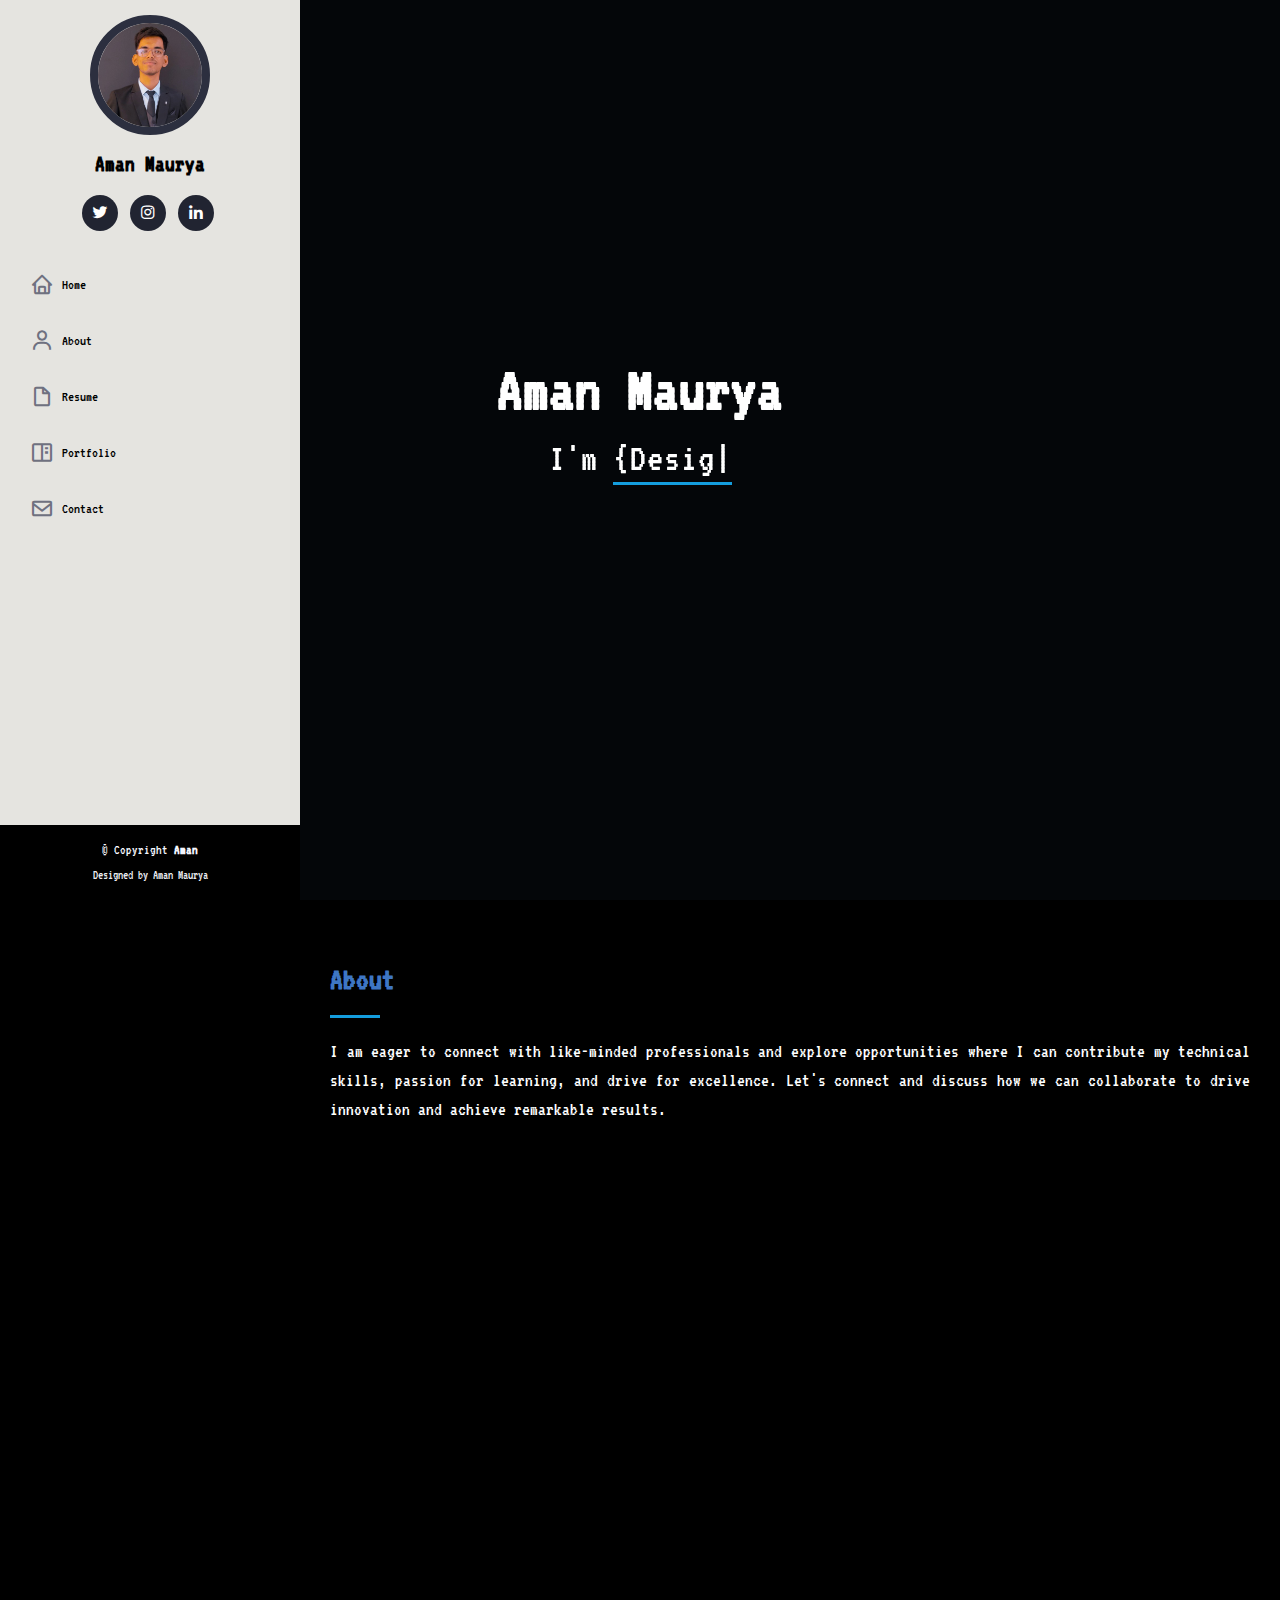
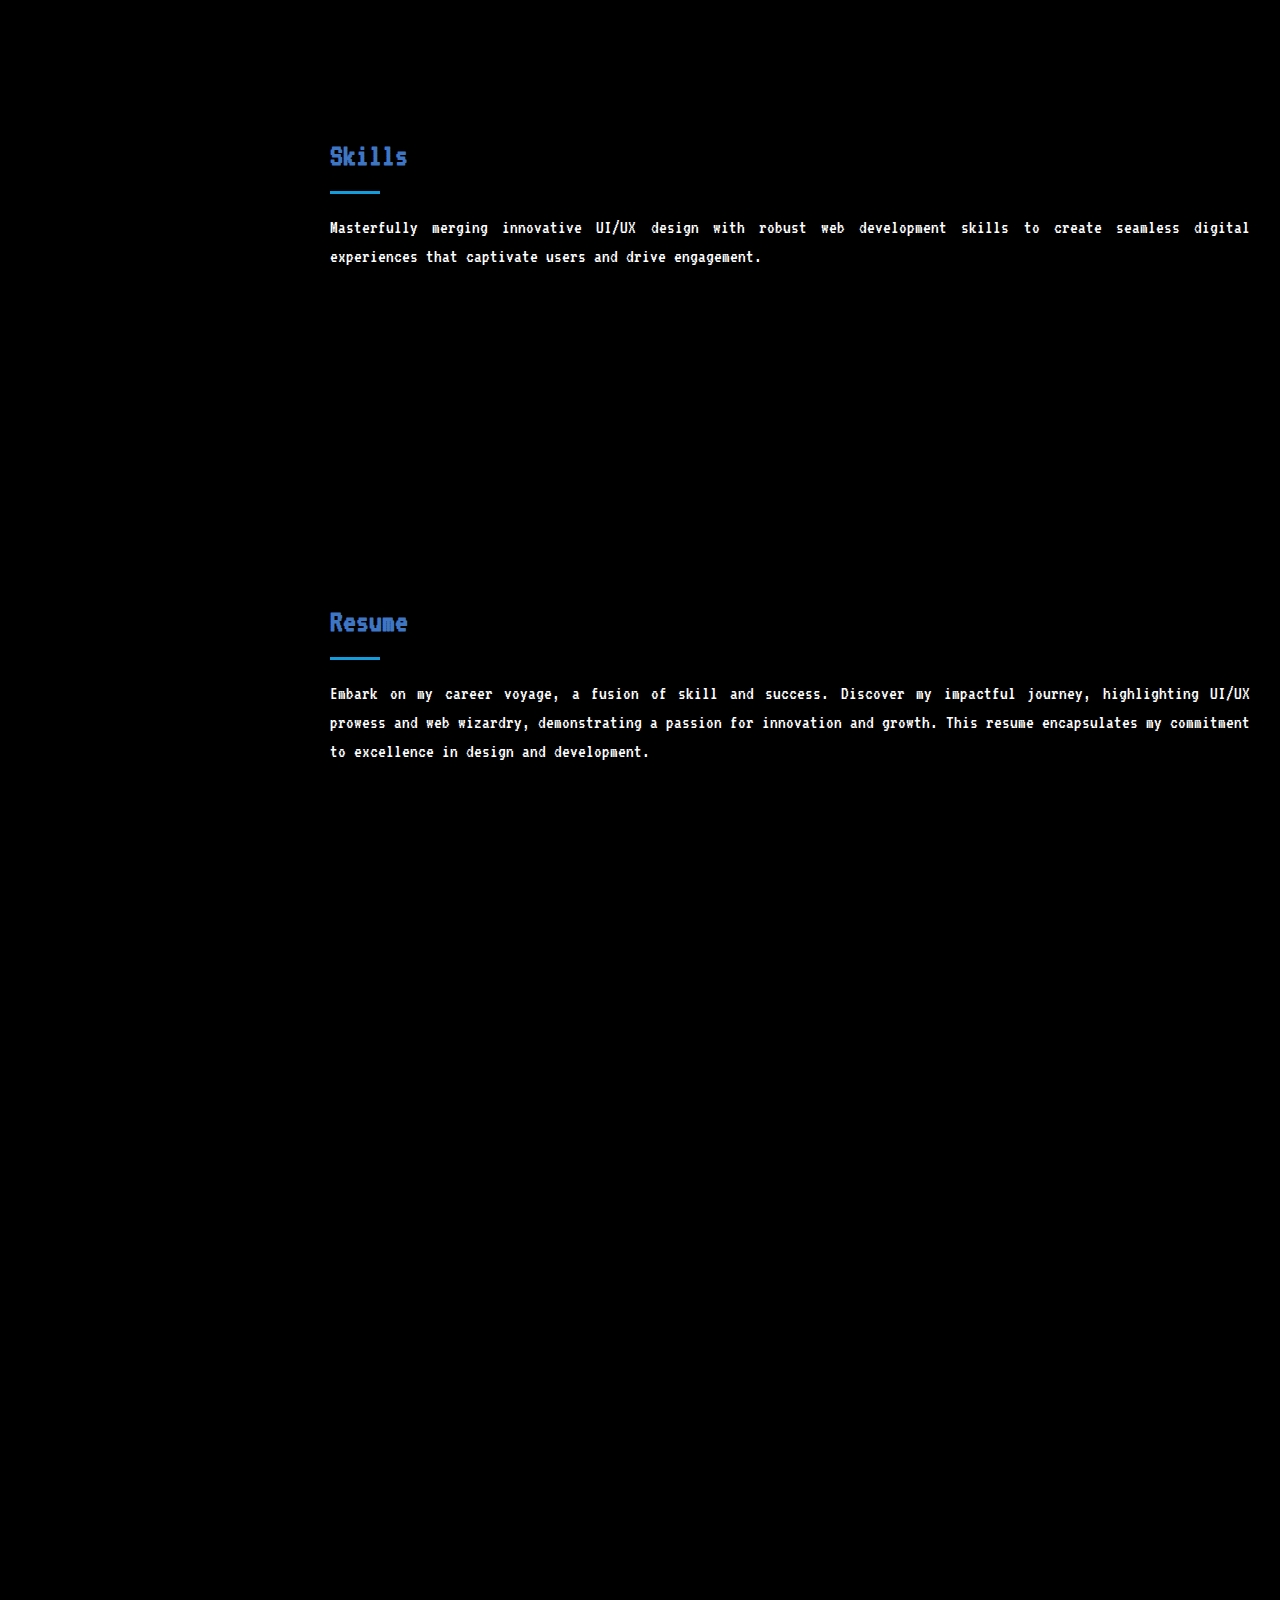
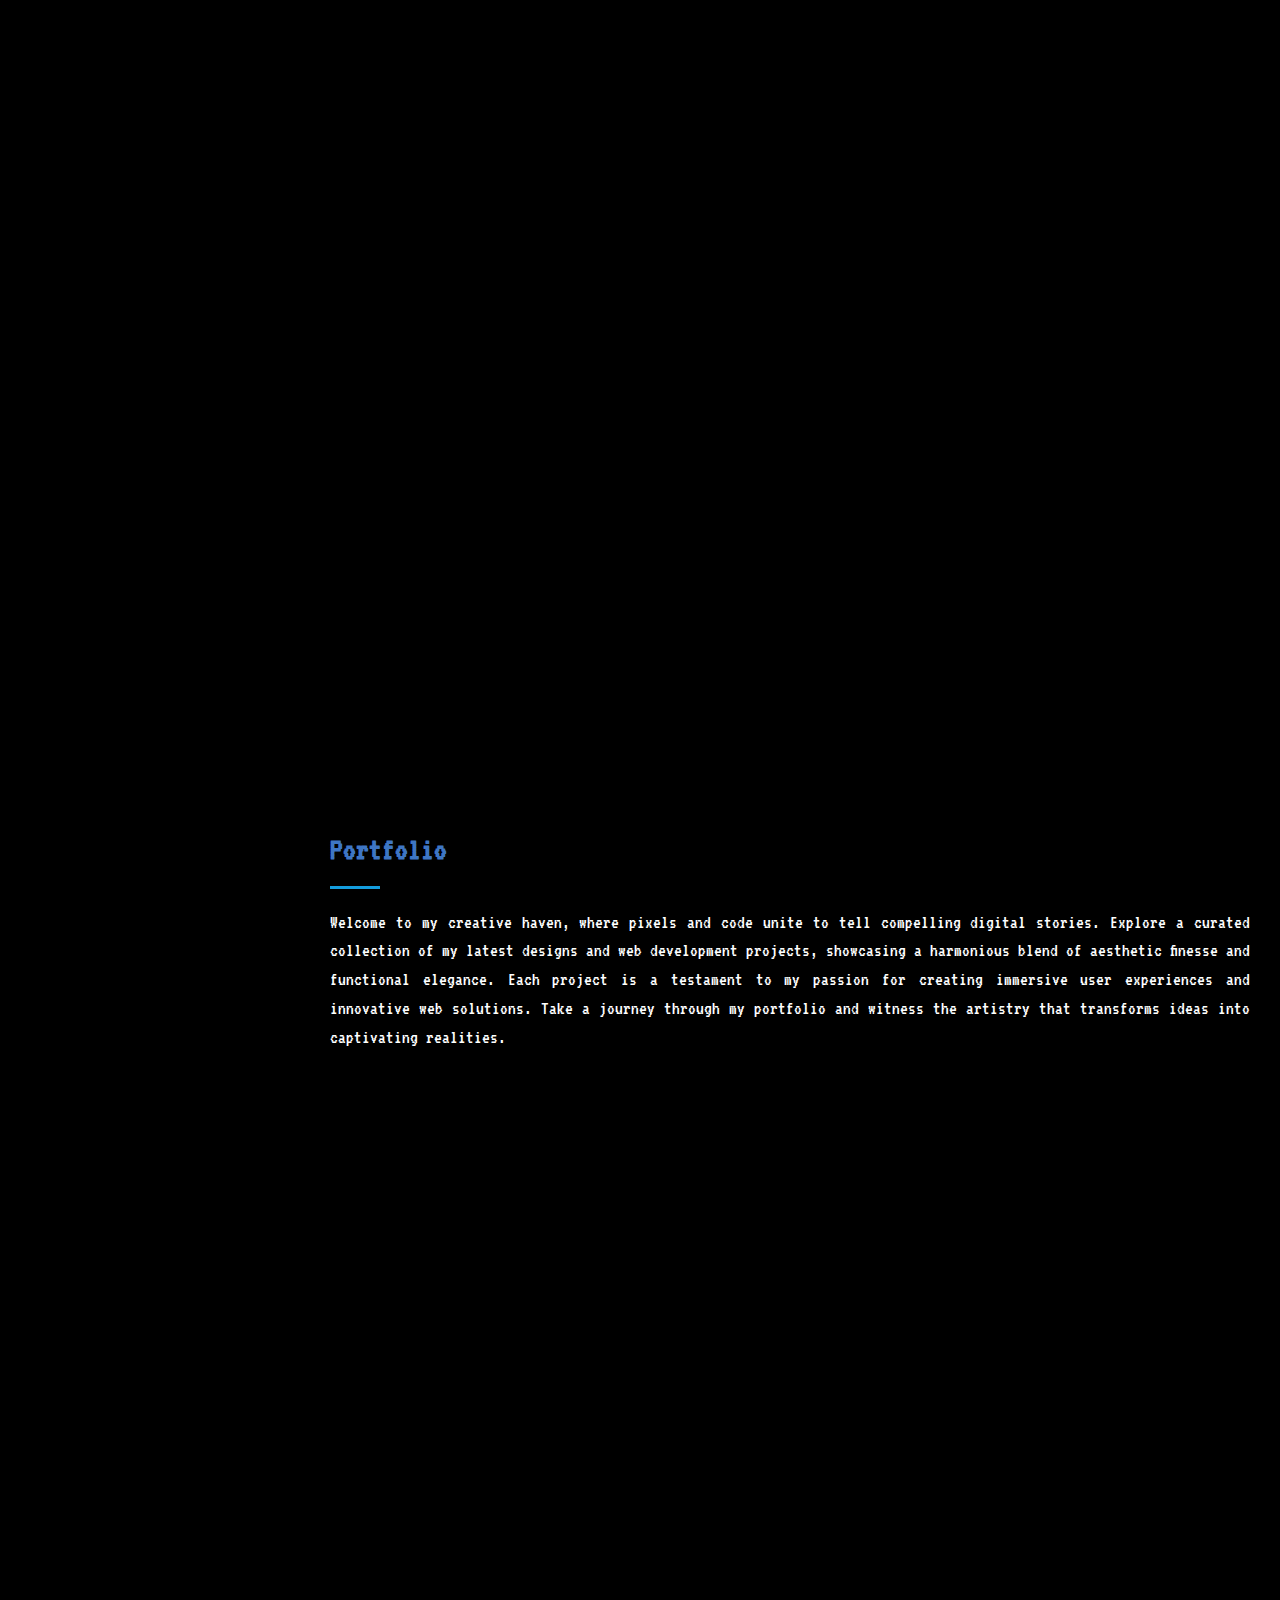
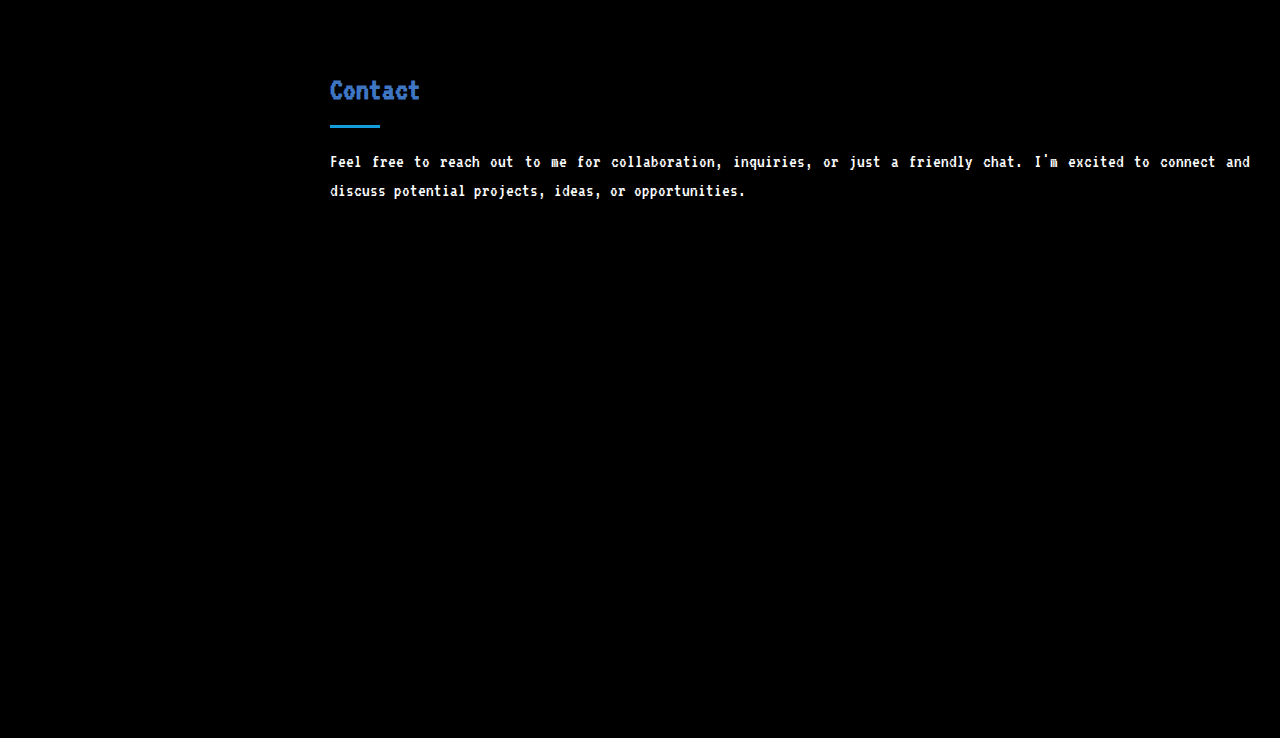
==== commit 4ea91d61: "Uploaded" ====
--- a/index.html
+++ b/index.html
@@ -2,16 +2,20 @@
 <html lang="en">
 
 <head>
+  <meta name="google-adsense-account" content="ca-pub-1689866155915264">
   <meta charset="utf-8">
   <meta content="width=device-width, initial-scale=1.0" name="viewport">
 
-  <title>Portfolio Aman Maurya</title>
+  <title>Aman Maurya</title>
   <meta content="" name="description">
   <meta content="" name="keywords">
  
   <link href="assets/img/favicon.png" rel="icon">
 
   <link href="https://fonts.googleapis.com/css?family=Open+Sans:300,300i,400,400i,600,600i,700,700i|Raleway:300,300i,400,400i,500,500i,600,600i,700,700i|Poppins:300,300i,400,400i,500,500i,600,600i,700,700i" rel="stylesheet">
+  <link rel="preconnect" href="https://fonts.googleapis.com">
+<link rel="preconnect" href="https://fonts.gstatic.com" crossorigin>
+<link href="https://fonts.googleapis.com/css2?family=VT323&display=swap" rel="stylesheet">
 
   <link href="assets/vendor/aos/aos.css" rel="stylesheet">
   <link href="assets/vendor/bootstrap/css/bootstrap.min.css" rel="stylesheet">
@@ -22,6 +26,19 @@
 
   <link href="assets/css/style.css" rel="stylesheet">
 
+  <script async src="https://pagead2.googlesyndication.com/pagead/js/adsbygoogle.js?client=ca-pub-1689866155915264"
+     crossorigin="anonymous"></script>
+
+  <!-- Google tag (gtag.js) -->
+<script async src="https://www.googletagmanager.com/gtag/js?id=G-9Z1CC890TN"></script>
+<script>
+  window.dataLayer = window.dataLayer || [];
+  function gtag(){dataLayer.push(arguments);}
+  gtag('js', new Date());
+
+  gtag('config', 'G-9Z1CC890TN');
+</script>
+
 </head>
 
 <body>
@@ -35,11 +52,11 @@
 
       <div class="profile">
         <img src="assets/img/profile-img.jpg" alt="" class="img-fluid rounded-circle">
-        <h1 class="text-light"><a href="index.html">Aman Maurya</a></h1>
+        <h1 class="text-light"><a href="index.html" style="color: black;">Aman Maurya</a></h1>
         <div class="social-links mt-3 text-center">
             <a href="https://twitter.com/AmanMaurya_02" class="twitter"><i class="bx bxl-twitter"></i></a>
-            <a href="https://instagram.com/amanmaurya02/" class="instagram"><i class="bx bxl-instagram"></i></a>
-            <a href="https://www.linkedin.com/in/aman-maurya02/" class="linkedin"><i class="bx bxl-linkedin"></i></a>
+            <a href="https://instagram.com/amanmaurya_02/" class="instagram"><i class="bx bxl-instagram"></i></a>
+            <a href="https://www.linkedin.com/in/amanmaurya-me/" class="linkedin"><i class="bx bxl-linkedin"></i></a>
         </div>
     </div>
     
@@ -58,13 +75,10 @@
   <div id="home"></div>
   <!-- ======= Hero Section -->
 <section id="hero" class="d-flex flex-column justify-content-center align-items-center">
-  <video autoplay loop muted playsinline id="hero-video">
-    <source src="./assets/img/video.mp4" type="video/mp4">
-    Your browser does not support the video tag.
-  </video>
+  
   <div class="hero-container" data-aos="fade-in">
     <h1>Aman Maurya</h1>
-    <p>I'm <span class="typed" data-typed-items="Designer, Developer, Freelancer"></span></p>
+    <p>I'm <span class="typed" data-typed-items="{Designer}, {Developer}, {Freelancer}"></span></p>
   </div>
 </section>
 <!-- End Hero -->
@@ -103,7 +117,7 @@
               <div class="col-lg-6">
                 <ul>
                   <li><i class="bi bi-chevron-right"></i> <strong>Age:</strong> <span>18</span></li>
-                  <li><i class="bi bi-chevron-right"></i> <strong>Degree:</strong> <span>Diploma in I.T</span></li>
+                  <li><i class="bi bi-chevron-right"></i> <strong>Degree:</strong> <span>Bachelor of Engineering in IT</span></li>
                   <li><i class="bi bi-chevron-right"></i> <strong>Freelance:</strong> <span>Available</span></li>
                 </ul>
               </div>
@@ -131,24 +145,18 @@
           <div class="col-lg-6" data-aos="fade-up">
 
             <div class="progress">
-              <span class="skill">HTML <i class="val">100%</i></span>
-              <div class="progress-bar-wrap">
-                <div class="progress-bar" role="progressbar" aria-valuenow="100" aria-valuemin="0" aria-valuemax="100"></div>
-              </div>
-            </div>
-
-            <div class="progress">
-              <span class="skill">CSS <i class="val">90%</i></span>
-              <div class="progress-bar-wrap">
-                <div class="progress-bar" role="progressbar" aria-valuenow="90" aria-valuemin="0" aria-valuemax="100"></div>
-              </div>
-            </div>
-
-            <div class="progress">
-              <span class="skill">JavaScript <i class="val">75%</i></span>
-              <div class="progress-bar-wrap">
-                <div class="progress-bar" role="progressbar" aria-valuenow="75" aria-valuemin="0" aria-valuemax="100"></div>
-              </div>
+              <span class="skill">HTML</span>
+              
+            </div>
+
+            <div class="progress">
+              <span class="skill">CSS </span>
+              
+            </div>
+
+            <div class="progress">
+              <span class="skill">JavaScript </span>
+              
             </div>
 
           </div>
@@ -156,25 +164,18 @@
           <div class="col-lg-6" data-aos="fade-up" data-aos-delay="100">
 
             <div class="progress">
-              <span class="skill">Java <i class="val">80%</i></span>
-              <div class="progress-bar-wrap">
-                <div class="progress-bar" role="progressbar" aria-valuenow="80" aria-valuemin="0" aria-valuemax="100"></div>
-              </div>
-            </div>
-
-            <div class="progress">
-              <span class="skill">WordPress/CMS <i class="val">90%</i></span>
-              <div class="progress-bar-wrap">
-                <div class="progress-bar" role="progressbar" aria-valuenow="90" aria-valuemin="0" aria-valuemax="100"></div>
-              </div>
-            </div>
-
-            <div class="progress">
-              <span class="skill">Photoshop <i class="val">55%</i></span>
-              <div class="progress-bar-wrap">
-                <div class="progress-bar" role="progressbar" aria-valuenow="55" aria-valuemin="0" aria-valuemax="100"></div>
-              </div>
-            </div>
+              <span class="skill">Java </span>
+              
+            </div>
+
+            <div class="progress">
+              <span class="skill">WordPress/CMS </span>
+              
+            </div>
+
+            <div class="progress">
+              <span class="skill">Blockchain </span>
+                </div>
 
           </div>
 
@@ -184,7 +185,6 @@
     </section><!-- End Skills Section -->
 
     <!-- ======= Resume Section ======= -->
-    <section id="resume1">
     <section id="resume" class="resume">
       <div class="container">
 
@@ -292,7 +292,6 @@
   </section><!-- End Resume Section -->
 
     <!-- ======= Portfolio Section ======= -->
-    <section id="portfolio1">
     <section id="portfolio" class="portfolio section-bg">
       <div class="container">
 
--- a/assets/css/style.css
+++ b/assets/css/style.css
@@ -1,6 +1,8 @@
 body {
-  font-family: "Open Sans", sans-serif;
-  color: #272829;
+  font-size:larger;
+  background-color: #000000;
+  font-family: 'VT323', monospace;
+  color: #ffffff;
 }
 
 a {
@@ -19,7 +21,7 @@
 h4,
 h5,
 h6 {
-  font-family: "Raleway", sans-serif;
+  font-family: 'VT323', monospace;
 }
 
 /*--------------------------------------------------------------
@@ -68,7 +70,7 @@
   z-index: 9997;
   transition: all 0.5s;
   padding: 0 15px;
-  background: #040b14;
+  background: #e5e4e0;
   overflow-y: auto;
 }
 
@@ -86,7 +88,7 @@
   font-weight: 600;
   -moz-text-align-last: center;
   text-align-last: center;
-  font-family: "Poppins", sans-serif;
+  font-family: 'VT323', monospace;
 }
 
 #header .profile h1 a,
@@ -146,6 +148,10 @@
 # Navigation Menu
 --------------------------------------------------------------*/
 /* Desktop Navigation */
+#navbar {
+  background-color:  #e5e4e0;
+}
+
 .nav-menu {
   padding: 30px 0 0 0;
 }
@@ -165,7 +171,7 @@
 .nav-menu a:focus {
   display: flex;
   align-items: center;
-  color: #a8a9b4;
+  color: #000000;
   padding: 12px 15px;
   margin-bottom: 8px;
   transition: 0.3s;
@@ -184,7 +190,7 @@
 .nav-menu .active:focus,
 .nav-menu li:hover>a {
   text-decoration: none;
-  color: #fff;
+  color: #149ddd;
 }
 
 .nav-menu a:hover i,
@@ -228,6 +234,29 @@
 # Hero Section
 --------------------------------------------------------------*/
 /* Apply styles to the hero section */
+body::before {
+  content: "";
+  position: fixed;
+  background: #040404;
+  background-size: contain; /* Use 'contain' to keep the image within the container */
+  background-position: center;
+  left: 0;
+  right: 0;
+  top: 0;
+  height: 100vh;
+  z-index: -1;
+  animation: changeBackground 8s infinite; /* Change every 8 seconds (adjust as needed) */
+}
+
+@keyframes changeBackground {
+  0%, 100% {
+    background-image: url("../img/hero1.jpg");
+  }
+  50% {
+    background-image: url("../img/hero2.jpg");
+  }
+}
+
 #hero {
   position: relative;
   width: 100%;
@@ -235,8 +264,24 @@
   overflow: hidden;
 }
 
-/* Style the video element */
-#hero-video {
+.hero-container {
+  position: relative;
+  z-index: 1;
+  text-align: center;
+  color: #fff;
+}
+
+.hero-container h1 {
+  font-size: 3rem;
+}
+
+.hero-container p {
+  font-size: 1.5rem;
+}
+
+/* Hide all images by default */
+.hero-img {
+  display: none;
   position: absolute;
   top: 0;
   left: 0;
@@ -244,6 +289,7 @@
   height: 100%;
   object-fit: cover;
 }
+
 
 /* Style the hero container with text */
 .hero-container {
@@ -296,14 +342,15 @@
 #hero p {
   color: #fff;
   margin-bottom: 50px;
-  font-size: 26px;
-  font-family: "Poppins", sans-serif;
+  font-size: 40px;
+  font-family: 'VT323', monospace;
 }
 
 #hero p span {
   color: #fff;
   padding-bottom: 4px;
   letter-spacing: 1px;
+  font-size: 40px;
   border-bottom: 3px solid #149ddd;
 }
 
@@ -348,7 +395,7 @@
   margin-bottom: 20px;
   padding-bottom: 20px;
   position: relative;
-  color: #173b6c;
+  color: #3e76c4;
 }
 
 .section-title h2::after {
@@ -369,10 +416,13 @@
 /*--------------------------------------------------------------
 # About
 --------------------------------------------------------------*/
+#about {
+  background-color: #000000;
+}
 .about .content h3 {
   font-weight: 700;
   font-size: 26px;
-  color: #173b6c;
+  color: #3e76c4;
 }
 
 .about .content ul {
@@ -402,62 +452,16 @@
 }
 
 /*--------------------------------------------------------------
-# Facts
---------------------------------------------------------------*/
-.facts {
-  padding-bottom: 30px;
-}
-
-.facts .count-box {
-  padding: 30px;
-  width: 100%;
-}
-
-.facts .count-box i {
-  display: block;
-  font-size: 44px;
-  color: #149ddd;
-  float: left;
-  line-height: 0;
-}
-
-.facts .count-box span {
-  font-size: 48px;
-  line-height: 40px;
-  display: block;
-  font-weight: 700;
-  color: #050d18;
-  margin-left: 60px;
-}
-
-.facts .count-box p {
-  padding: 15px 0 0 0;
-  margin: 0 0 0 60px;
-  font-family: "Raleway", sans-serif;
-  font-size: 14px;
-  color: #122f57;
-}
-
-.facts .count-box a {
-  font-weight: 600;
-  display: block;
-  margin-top: 20px;
-  color: #122f57;
-  font-size: 15px;
-  font-family: "Poppins", sans-serif;
-  transition: ease-in-out 0.3s;
-}
-
-.facts .count-box a:hover {
-  color: #1f5297;
-}
-
-/*--------------------------------------------------------------
 # Akills
 --------------------------------------------------------------*/
+#skills {
+  background-color: #000000;
+}
+
 .skills .progress {
   height: 60px;
   display: block;
+  font-size: larger;
   background: none;
   border-radius: 0;
 }
@@ -468,8 +472,8 @@
   text-transform: uppercase;
   display: block;
   font-weight: 600;
-  font-family: "Poppins", sans-serif;
-  color: #050d18;
+  font-family: 'VT323', monospace;
+  color: #ffffff;
 }
 
 .skills .progress .skill .val {
@@ -478,7 +482,7 @@
 }
 
 .skills .progress-bar-wrap {
-  background: #dce8f8;
+  background: #000000;
   height: 10px;
 }
 
@@ -492,12 +496,16 @@
 /*--------------------------------------------------------------
 # Resume
 --------------------------------------------------------------*/
+#resume {
+  background-color: #000000;
+}
+
 .resume .resume-title {
   font-size: 26px;
   font-weight: 700;
   margin-top: 20px;
   margin-bottom: 20px;
-  color: #050d18;
+  color: #ffffff;
 }
 
 .resume .resume-item {
@@ -512,14 +520,14 @@
   font-size: 18px;
   font-weight: 600;
   text-transform: uppercase;
-  font-family: "Poppins", sans-serif;
-  color: #050d18;
+  font-family: 'VT323', monospace;
+  color: #ffffff;
   margin-bottom: 10px;
 }
 
 .resume .resume-item h5 {
   font-size: 16px;
-  background: #e4edf9;
+  background: #6ba1e7;
   padding: 5px 15px;
   display: inline-block;
   font-weight: 600;
@@ -553,6 +561,13 @@
 /*--------------------------------------------------------------
 # Portfolio
 --------------------------------------------------------------*/
+#portfolio {
+  background-color: #000000;
+}
+.portfolio {
+  background-color: #000000;
+}
+
 .portfolio .portfolio-item {
   margin-bottom: 30px;
 }
@@ -562,7 +577,7 @@
   margin: 0 auto 35px auto;
   list-style: none;
   text-align: center;
-  background: #fff;
+  background: #000000;
   border-radius: 50px;
   padding: 2px 15px;
 }
@@ -670,7 +685,7 @@
 .portfolio-details .portfolio-details-slider .swiper-pagination .swiper-pagination-bullet {
   width: 12px;
   height: 12px;
-  background-color: #fff;
+  background-color: #000000;
   opacity: 1;
   border: 1px solid #149ddd;
 }
@@ -866,13 +881,17 @@
 /*--------------------------------------------------------------
 # Contact
 --------------------------------------------------------------*/
+#contact {
+  background-color: #000000;
+}
+
 .contact {
   padding-bottom: 130px;
 }
 
 .contact .info {
   padding: 30px;
-  background: #fff;
+  background: #e5e4e0;
   width: 100%;
   box-shadow: 0 0 24px 0 rgba(0, 0, 0, 0.12);
 }
@@ -947,9 +966,13 @@
 /*--------------------------------------------------------------
 # Breadcrumbs
 --------------------------------------------------------------*/
+#breadcrumbs {
+  background-color: #000000;
+}
+
 .breadcrumbs {
   padding: 20px 0;
-  background: #f9f9f9;
+  background: #000000;
 }
 
 .breadcrumbs h2 {
@@ -1003,7 +1026,7 @@
   bottom: 0;
   width: 300px;
   z-index: 9999;
-  background: #040b14;
+  background: #000000;
 }
 
 #footer .copyright {
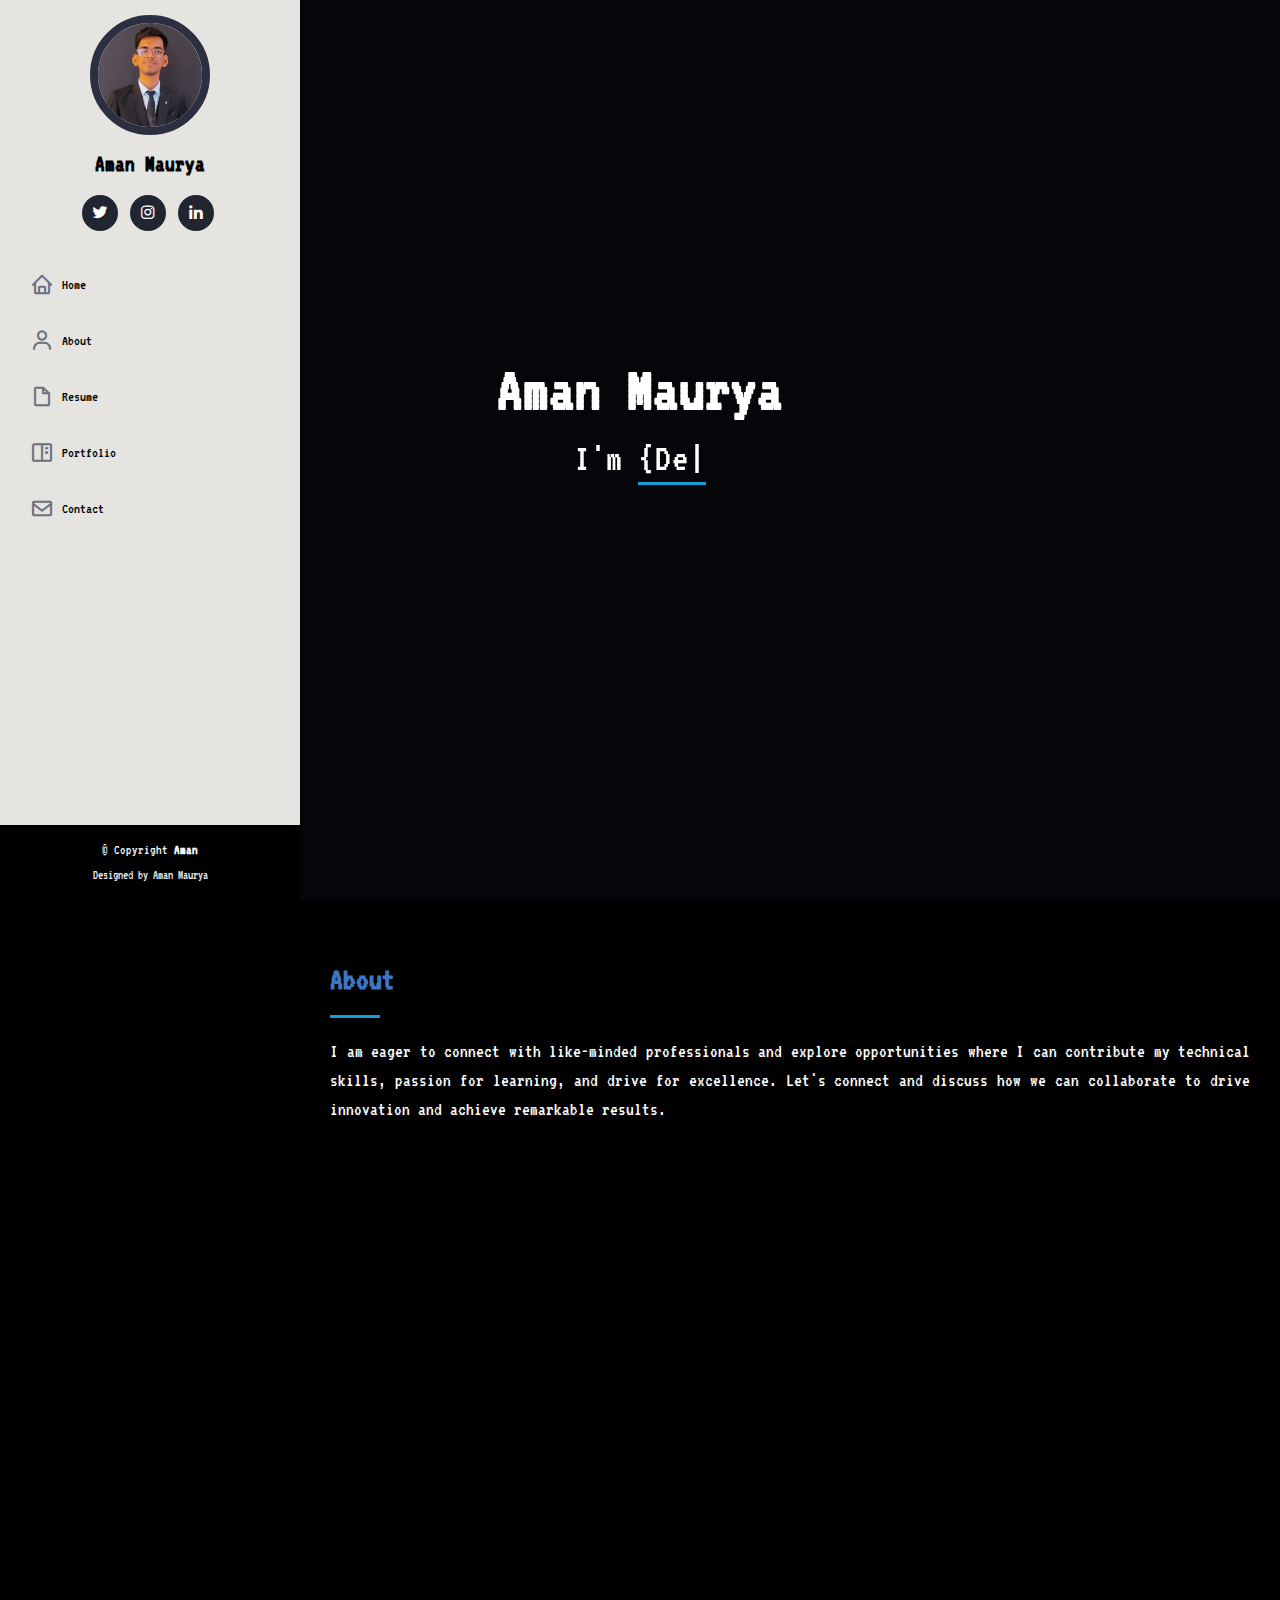
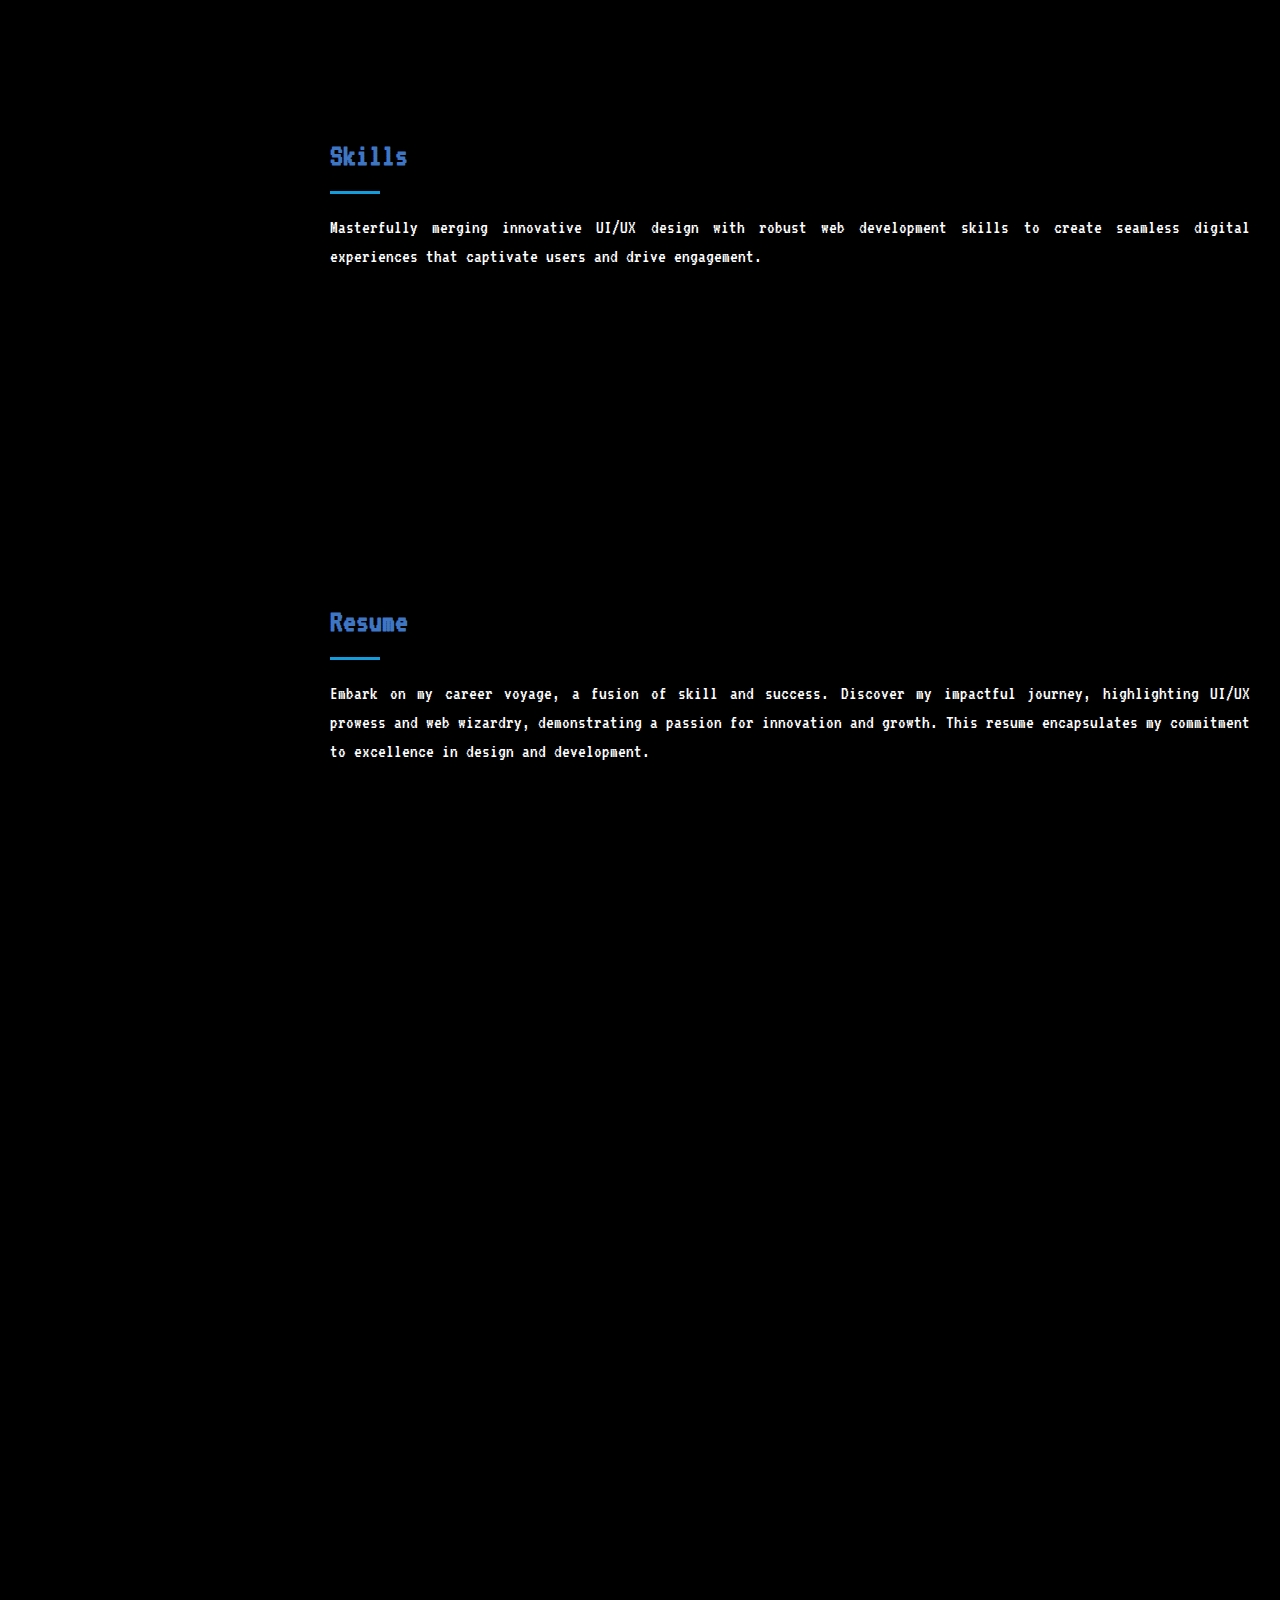
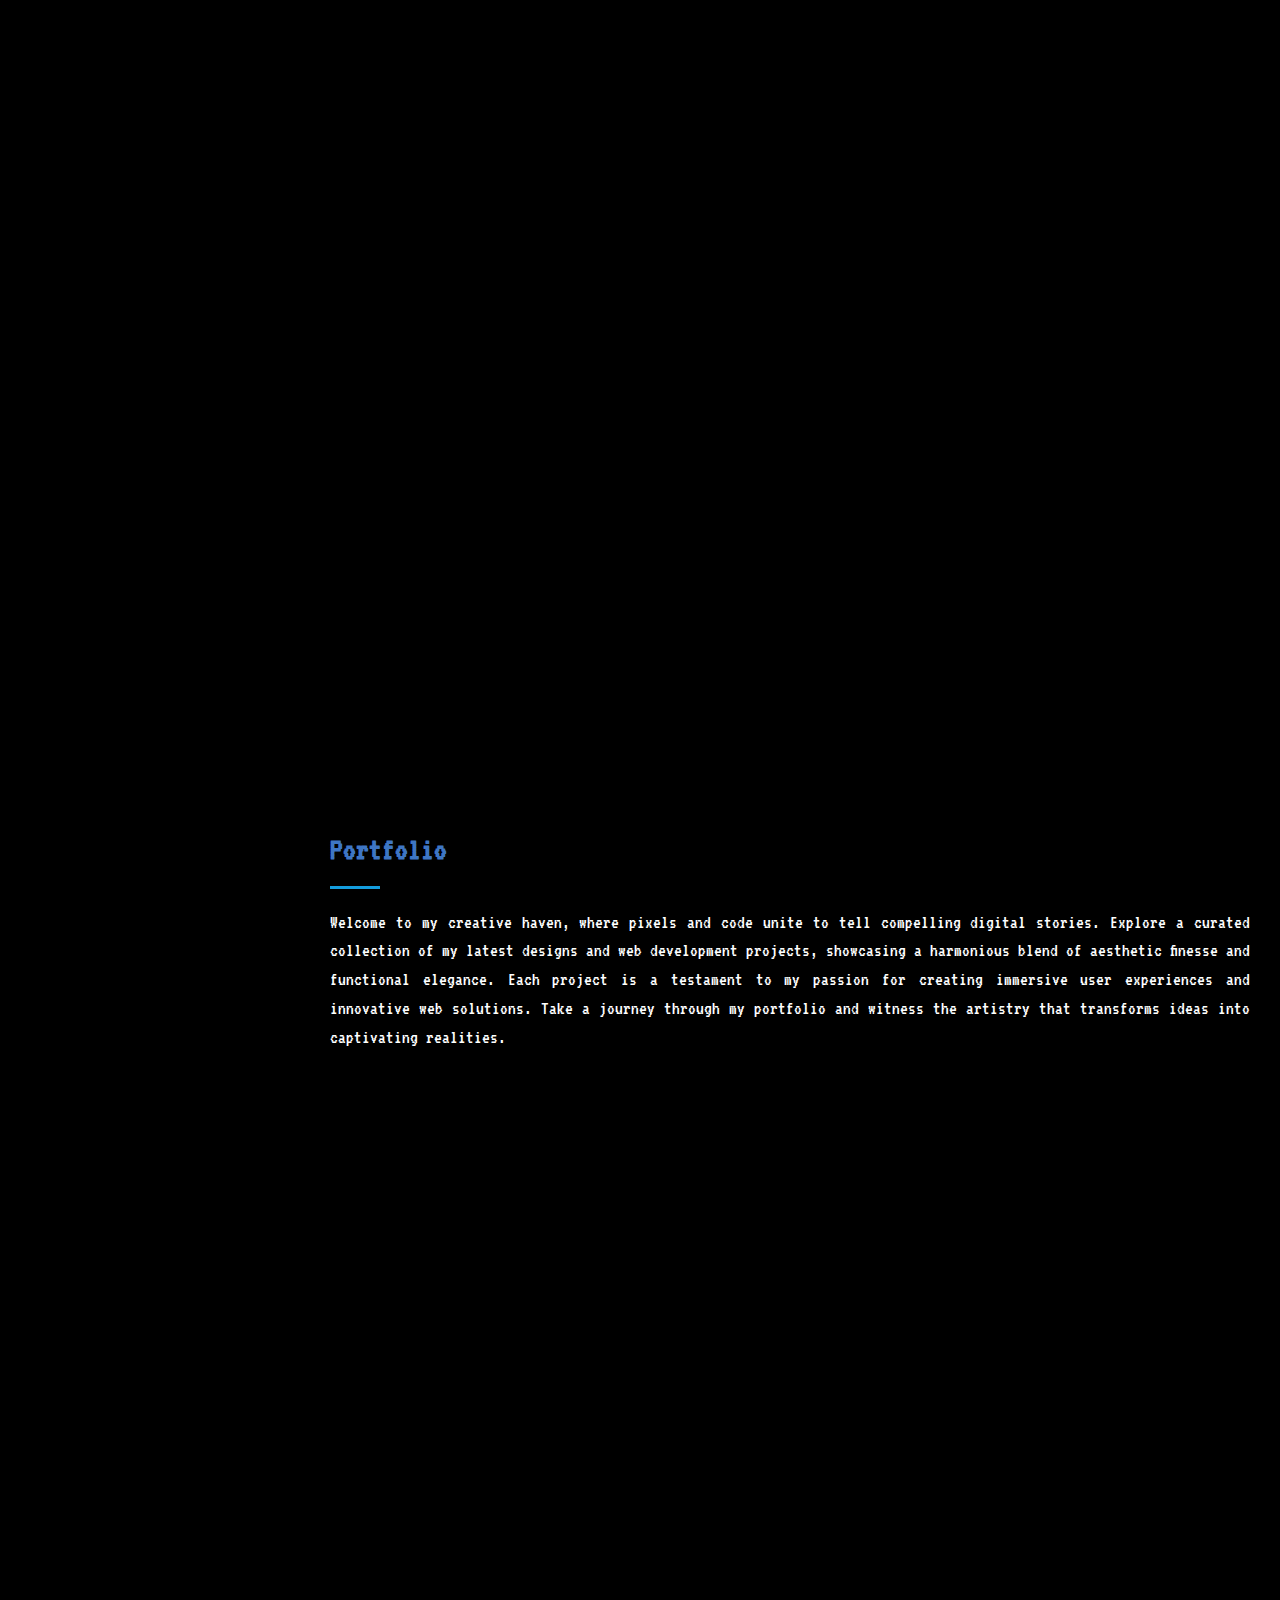
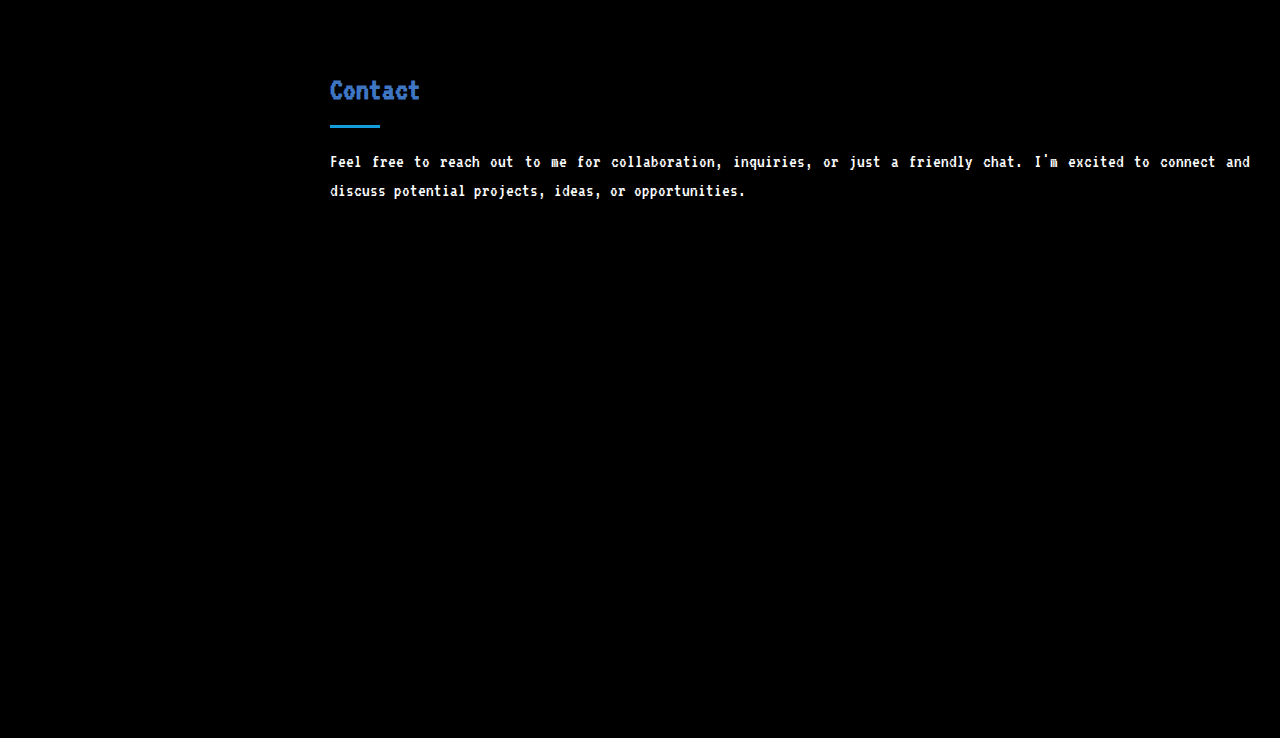
==== commit 480296fb: "Updated" ====
--- a/index.html
+++ b/index.html
@@ -101,7 +101,7 @@
             <img src="assets/img/profile-img.jpg" class="img-fluid" alt="">
           </div>
           <div class="col-lg-8 pt-4 pt-lg-0 content" data-aos="fade-left">
-            <h3>UI/UX Designer &amp; Web Developer.</h3>
+            <h3>Web Developer &amp; UI/UX Designer.</h3>
             <p class="fst-italic">
               A versatile creator shaping digital experiences through elegant design and seamless development.
             </p>
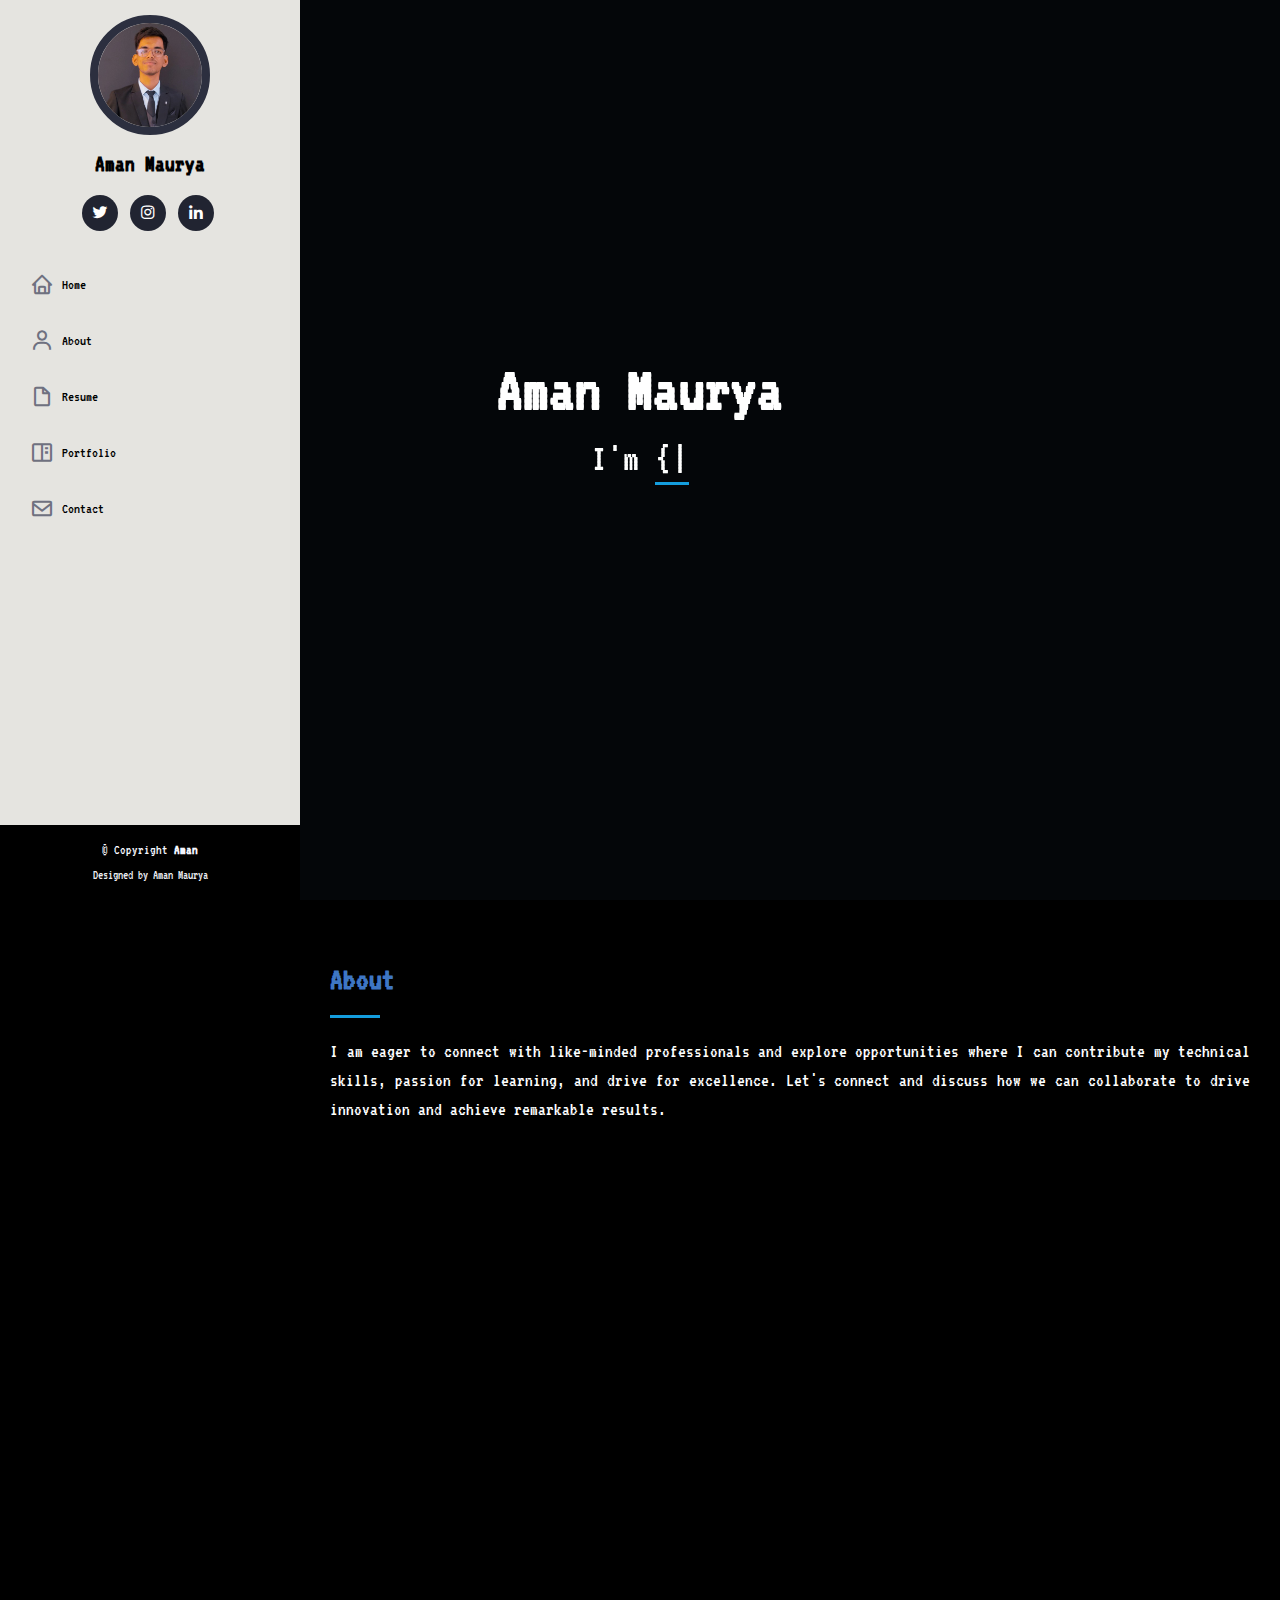
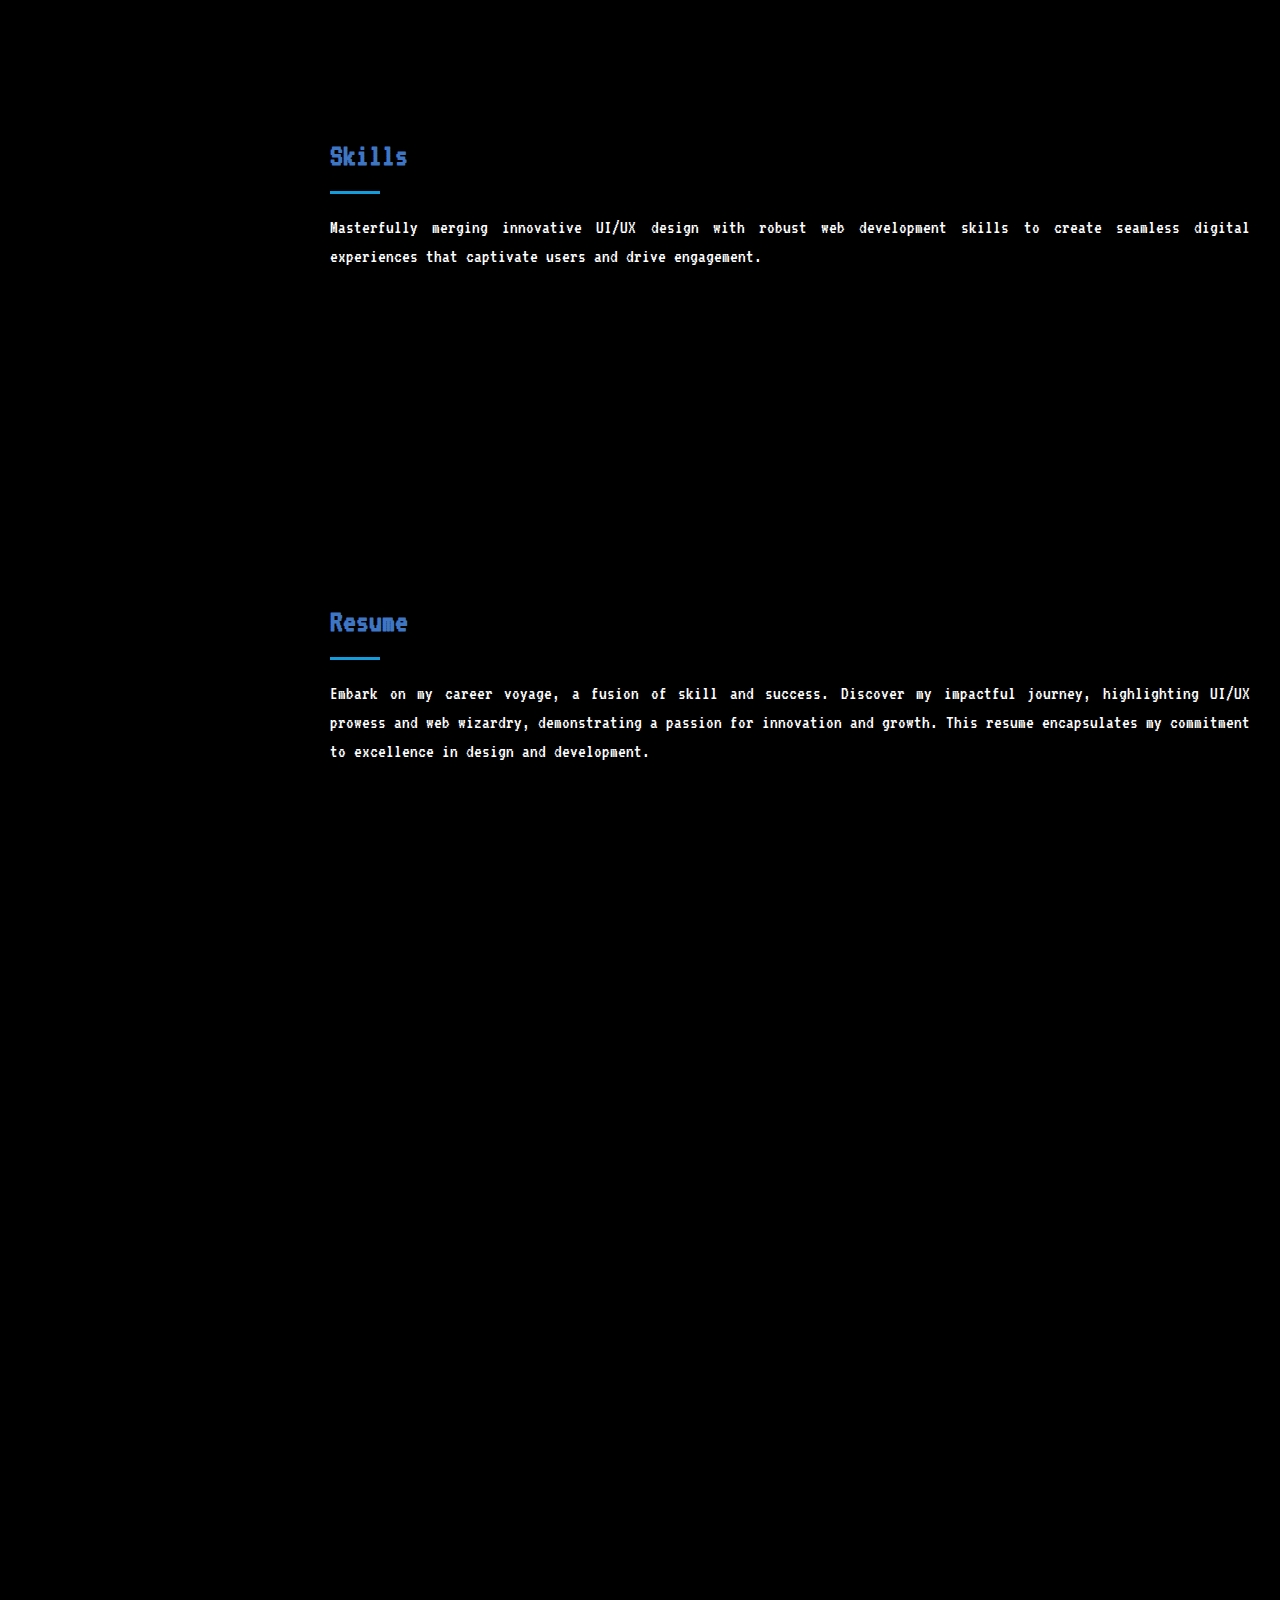
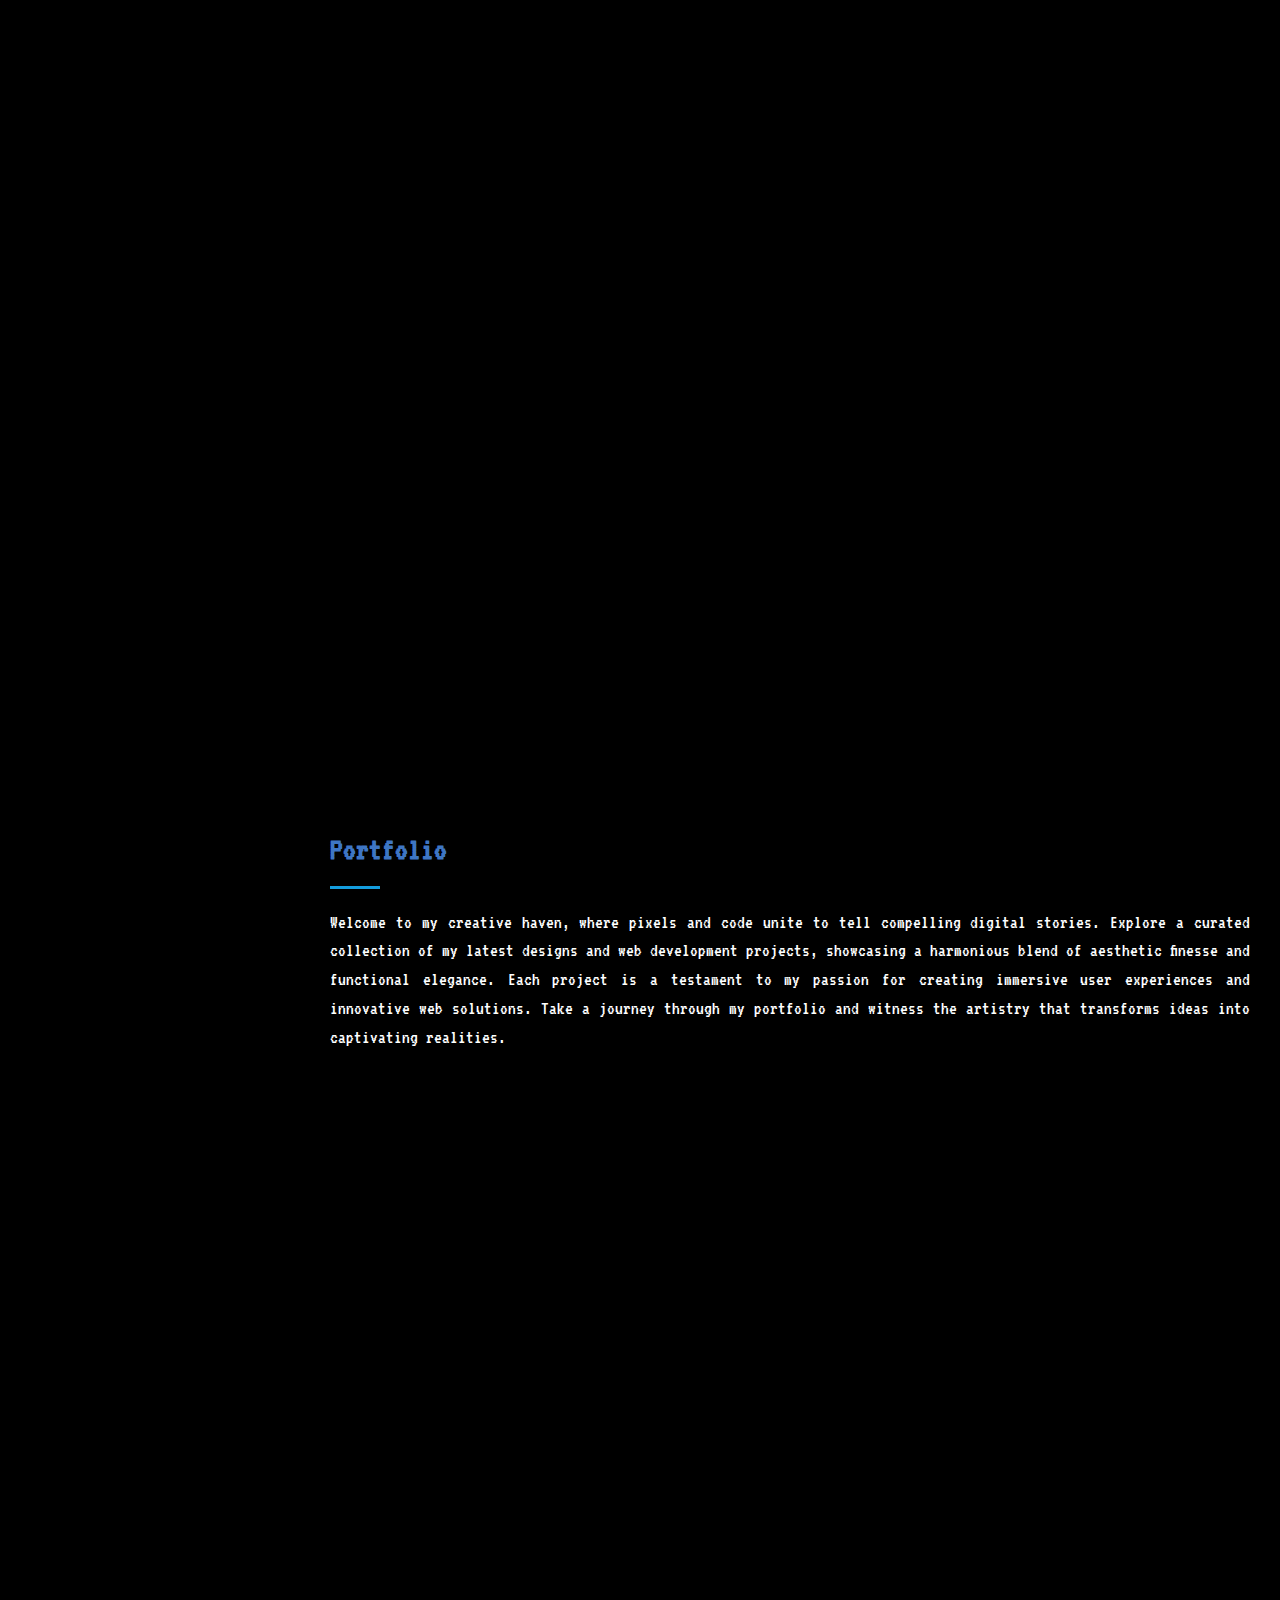
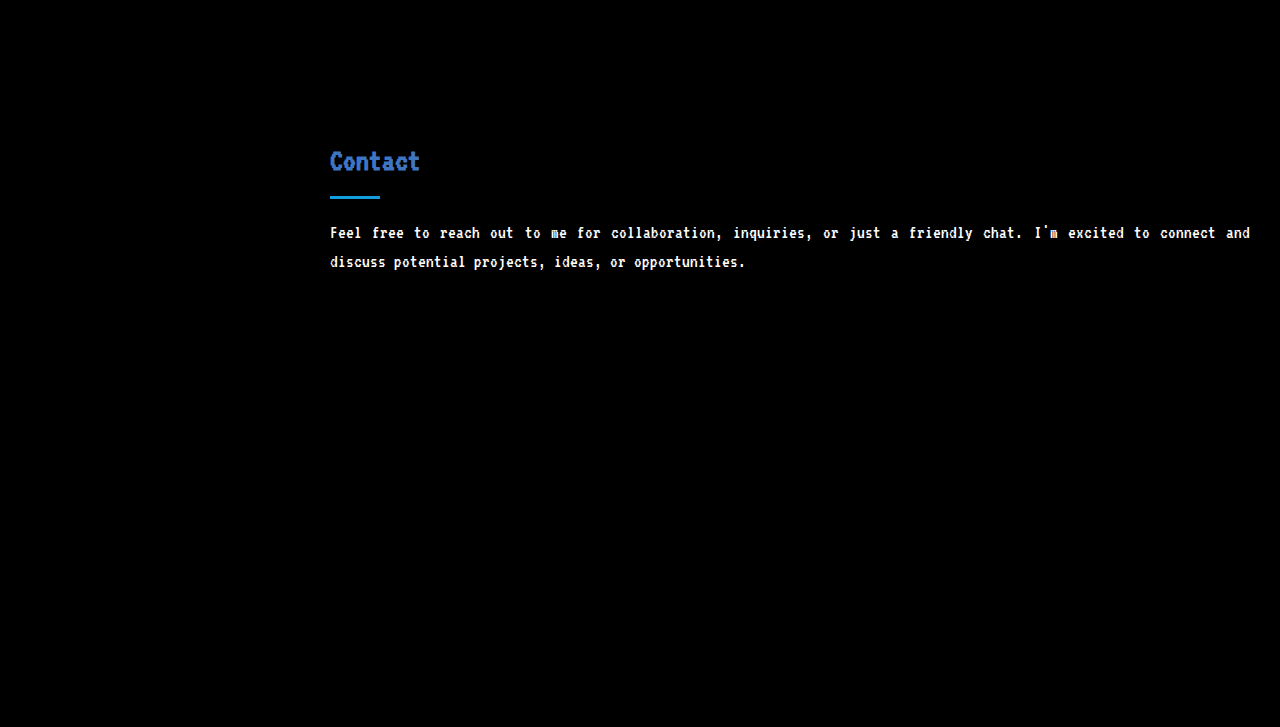
==== commit 119153bd: "Updated" ====
--- a/index.html
+++ b/index.html
@@ -109,14 +109,14 @@
               <div class="col-lg-6">
                 <ul>
                   <li><i class="bi bi-chevron-right"></i> <strong>Birthday:</strong> <span>2 October 2004</span></li>
-                  <li><i class="bi bi-chevron-right"></i> <strong>Website:</strong> <span><a href="#">https://amanmaurya.me/</a></span></li>
+                  <li><i class="bi bi-chevron-right"></i> <strong>Website:</strong> <span><a href="https://amanmaurya.me/">https://amanmaurya.me/</a></span></li>
                   
                   <li><i class="bi bi-chevron-right"></i> <strong>City:</strong> <span>Mumbai, Maharashtra</span></li>
                 </ul>
               </div>
               <div class="col-lg-6">
                 <ul>
-                  <li><i class="bi bi-chevron-right"></i> <strong>Age:</strong> <span>18</span></li>
+                  <li><i class="bi bi-chevron-right"></i> <strong>Age:</strong> <span>19</span></li>
                   <li><i class="bi bi-chevron-right"></i> <strong>Degree:</strong> <span>Bachelor of Engineering in IT</span></li>
                   <li><i class="bi bi-chevron-right"></i> <strong>Freelance:</strong> <span>Available</span></li>
                 </ul>
@@ -313,9 +313,9 @@
 
           <div class="col-lg-4 col-md-6 portfolio-item filter-web">
             <div class="portfolio-wrap">
-              <img src="assets/img/portfolio/portfolio-1.jpg" class="img-fluid" alt="">
+              <img src="assets\img\portfolio\Home page.jpg" class="img-fluid" alt="">
               <div class="portfolio-links">
-                <a href="assets/img/portfolio/portfolio-1.jpg" data-gallery="portfolioGallery" class="portfolio-lightbox" title="Web 1"><i class="bx bx-plus"></i></a>
+                <a href="assets\img\portfolio\Home page.jpg" data-gallery="portfolioGallery" class="portfolio-lightbox" title="Web 1"><i class="bx bx-plus"></i></a>
                 <a href="portfolio-details.html#breadcrumbs" title="More Details"><i class="bx bx-link"></i></a>
 
               </div>
@@ -344,9 +344,20 @@
 
           <div class="col-lg-4 col-md-6 portfolio-item filter-web">
             <div class="portfolio-wrap">
-              <img src="assets/img/portfolio/portfolio-5.jpg" class="img-fluid" alt="">
+              <img src="assets\img\DashBoard.jpg" class="img-fluid" alt="">
               <div class="portfolio-links">
-                <a href="assets/img/portfolio/portfolio-5.jpg" data-gallery="portfolioGallery" class="portfolio-lightbox" title="Web 4"><i class="bx bx-plus"></i></a>
+                <a href="assets\img\DashBoard.jpg" data-gallery="portfolioGallery" class="portfolio-lightbox" title="Web 4"><i class="bx bx-plus"></i></a>
+                <a href="portfolio-details.html#design" title="More Details"><i class="bx bx-link"></i></a>
+
+              </div>
+            </div>
+          </div>
+
+          <div class="col-lg-4 col-md-6 portfolio-item filter-web">
+            <div class="portfolio-wrap">
+              <img src="assets\img\portfolio\pf1.png" class="img-fluid" alt="">
+              <div class="portfolio-links">
+                <a href="assets\img\portfolio\pf1.png" data-gallery="portfolioGallery" class="portfolio-lightbox" title="Web 5"><i class="bx bx-plus"></i></a>
                 <a href="portfolio-details.html#portfolio" title="More Details"><i class="bx bx-link"></i></a>
               </div>
             </div>
@@ -385,11 +396,7 @@
                 <p>amanmaurya.me@gmail.com</p>
               </div>
 
-              <div class="phone">
-                <i class="bi bi-phone"></i>
-                <h4>Call:</h4>
-                <p>+91 9653638477</p>
-              </div>
+             
             </div>
 
           </div>
